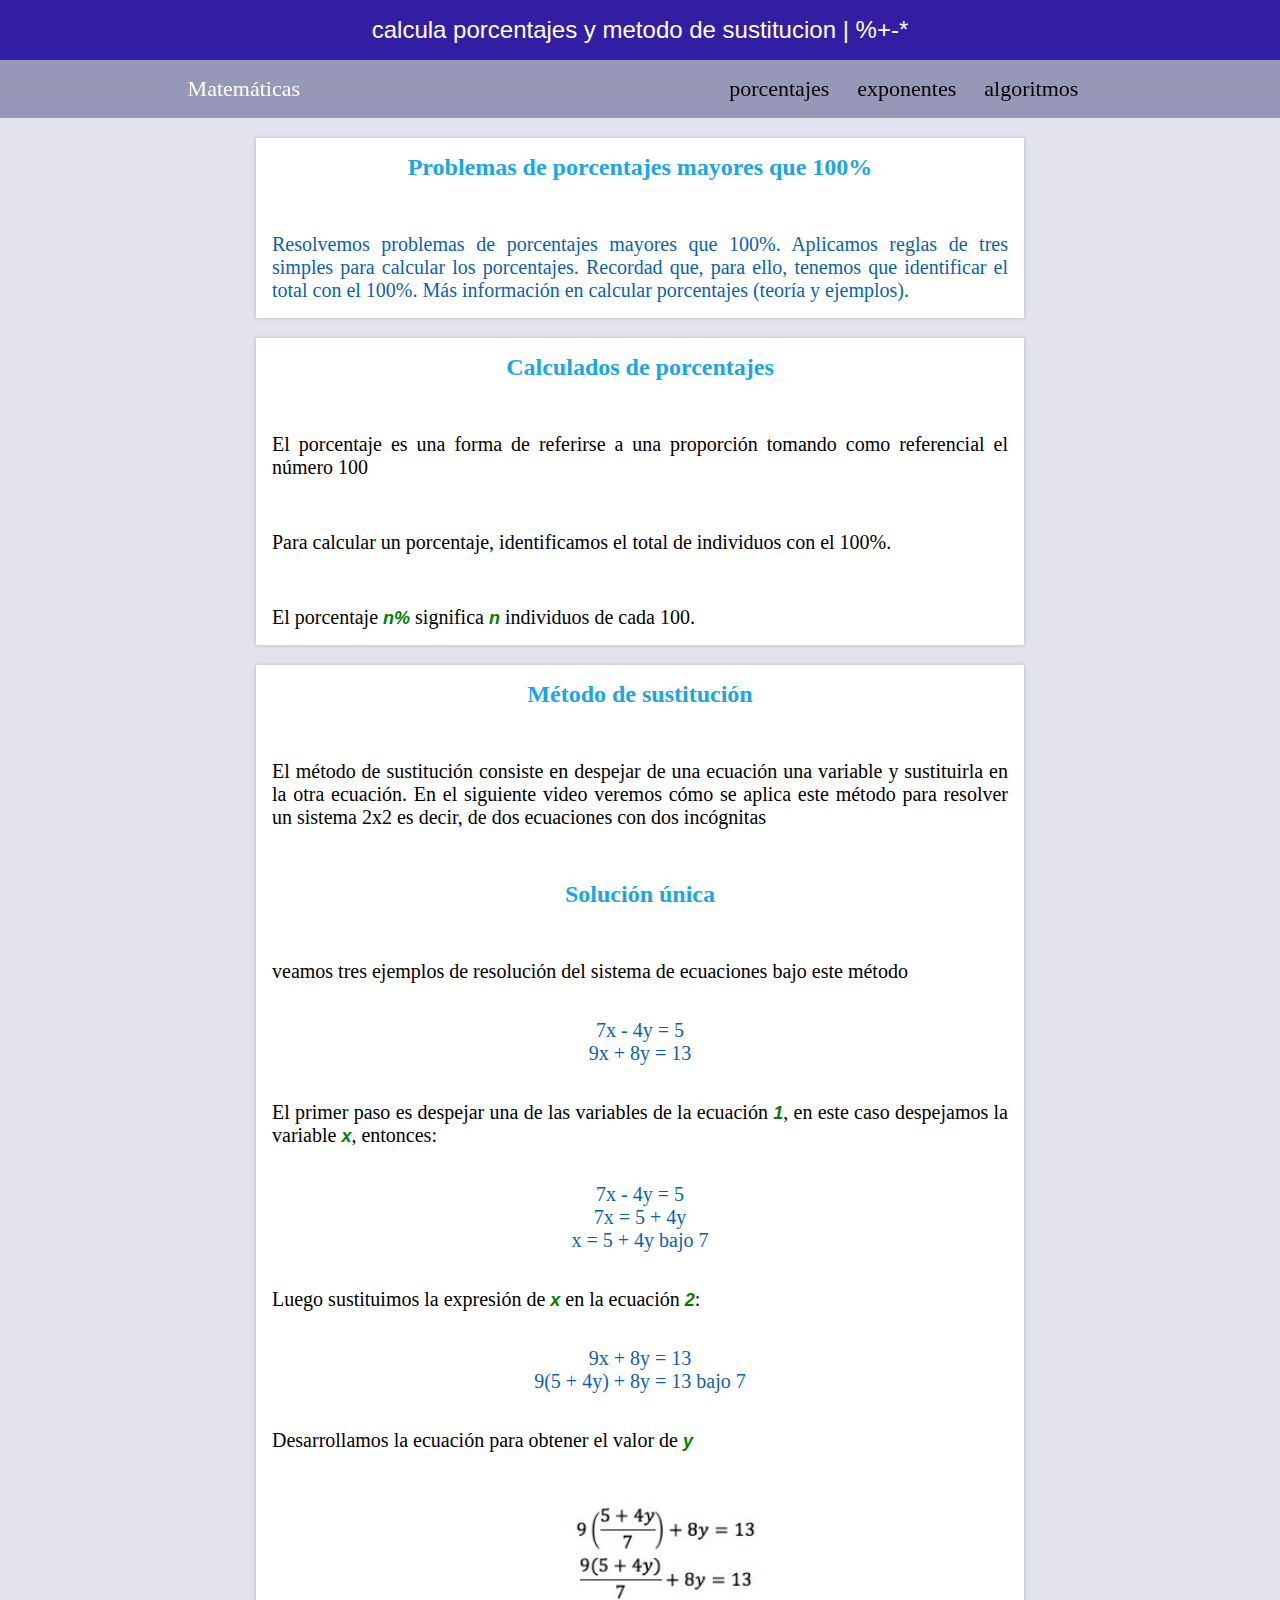
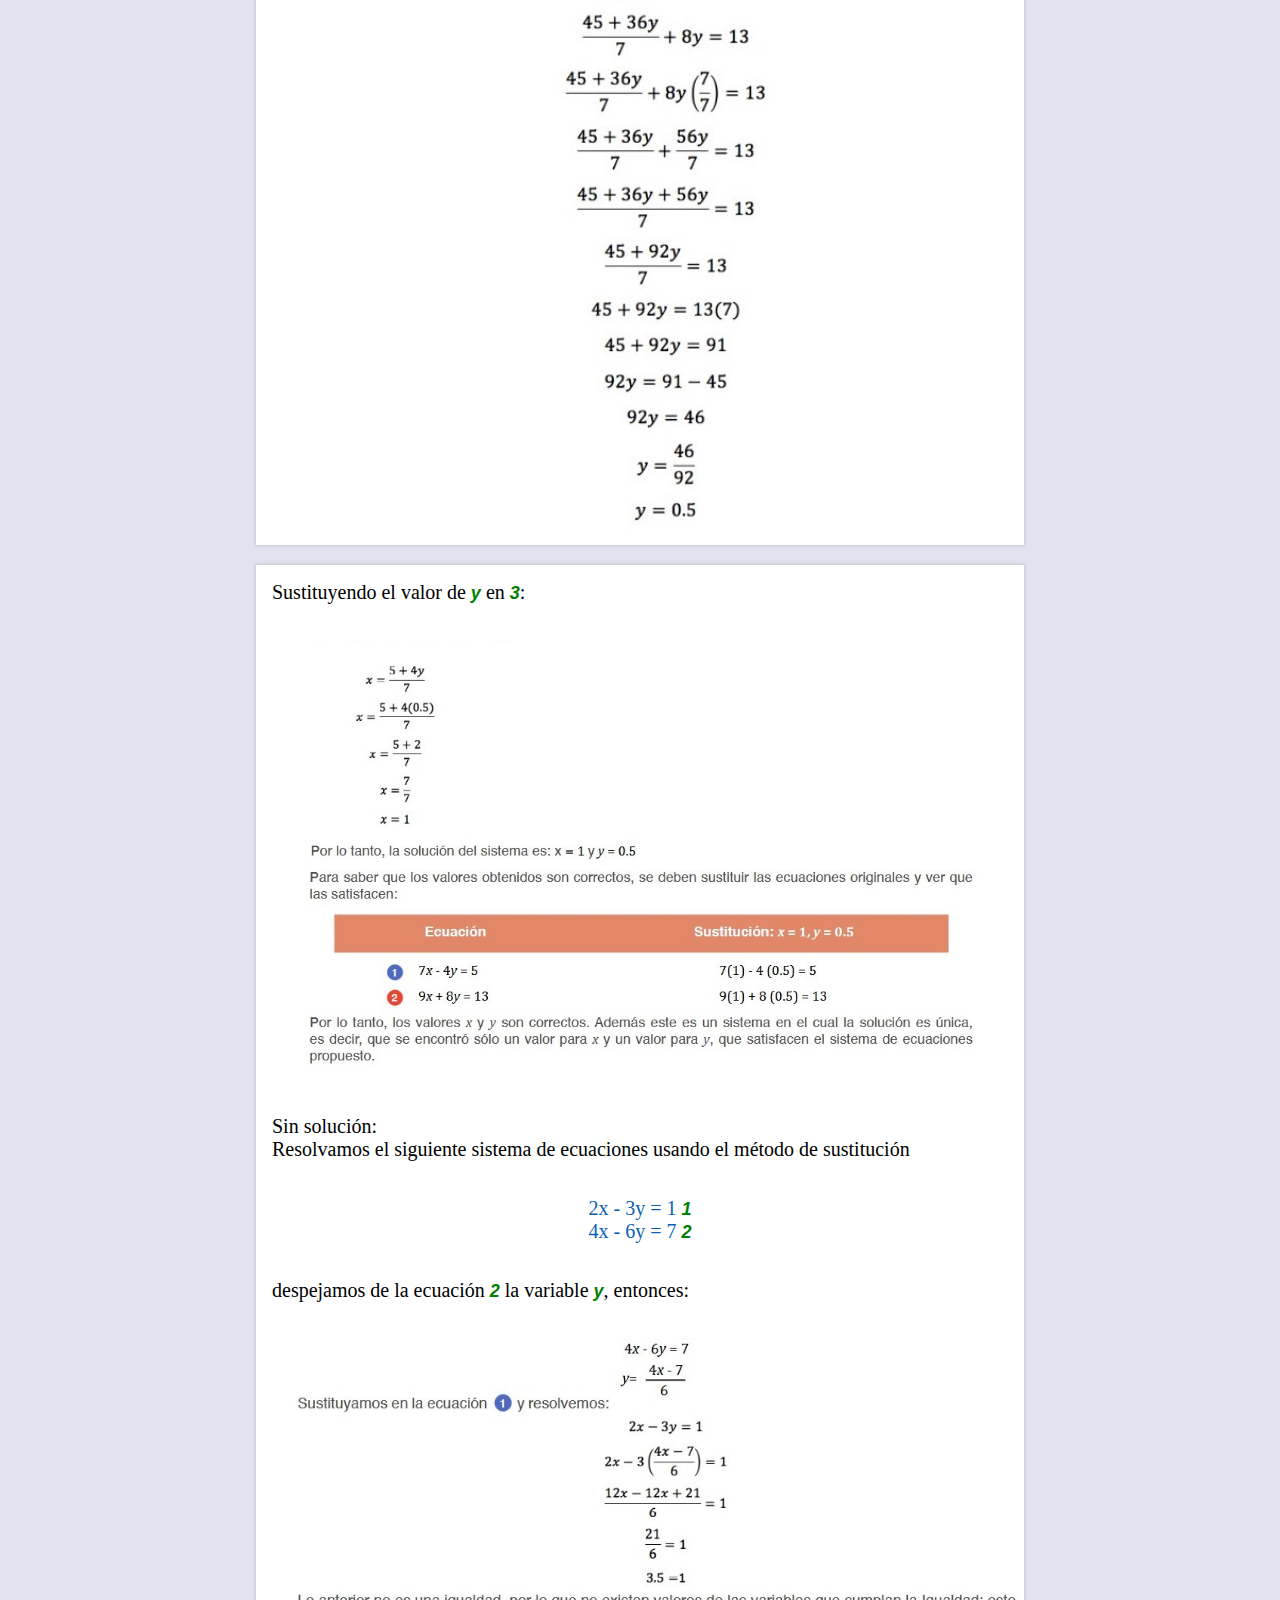
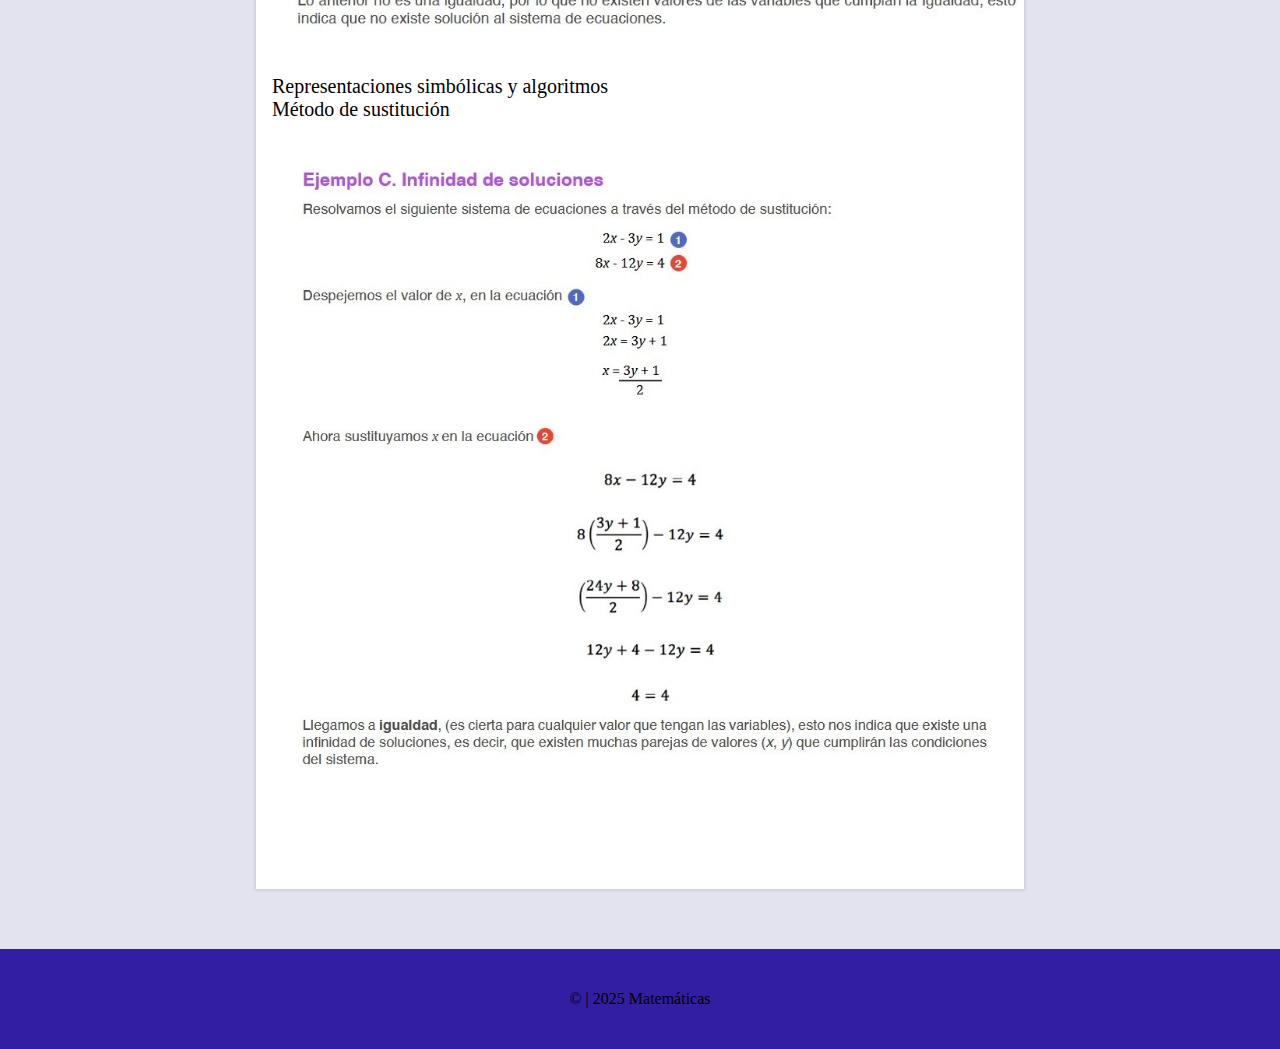
==== index.html @ d13265e9 "fix-3" ====
<!DOCTYPE html>
<html lang="en">
<head>
    <meta charset="UTF-8">
    <meta name="viewport" content="width=device-width, initial-scale=1.0">
    <link rel="stylesheet" href="style.css">
    <link rel="stylesheet" href="navbar.css">
    <link rel="stylesheet" href="footer.css">
    <link rel="stylesheet" href="media.css">
    <title>%+-* | metodo de sustitucion</title>
    <script async src="https://pagead2.googlesyndication.com/pagead/js/adsbygoogle.js?client=ca-pub-4007547067098323"
    crossorigin="anonymous"></script>
</head>
<body>
    <div class="logo">calcula porcentajes y metodo de sustitucion | %+-*</div>
    <div class="navbar">
        <div class="logos">Matemáticas</div>
        <ul>
            <li><a href="/index">porcentajes</a></li>
            <li><a href="/exponentes">exponentes</a></li>
            <li><a href="/algoritmos" class="algo">algoritmos</a></li>
        </ul>
    </div>
    <div class="introFormatico">
        <h2>Problemas de porcentajes mayores que 100%</h2>
        <p>Resolvemos problemas de porcentajes mayores que 100%. Aplicamos reglas de tres simples para calcular los porcentajes. Recordad que, para ello, tenemos que identificar el total con el 100%. Más información en calcular porcentajes (teoría y ejemplos).</p>
    </div>
    <div class="introFormatico">
        <h2>Calculados de porcentajes</h2>
        <p class="negro">El porcentaje es una forma de referirse a una proporción tomando como referencial el número 100</p>
        <p class="negro">Para calcular un porcentaje, identificamos el total de individuos con el 100%.</p>
        <p class="negro">El porcentaje <em>n%</em> significa <em>n</em> individuos de cada 100.</p>
    </div>
    <div class="introFormatico">
        <h2>Método de sustitución</h2>
        <p class="negro">El método de sustitución consiste en despejar de una ecuación una variable y sustituirla en la otra ecuación.
            En el siguiente video veremos cómo se aplica este método para resolver un sistema 2x2 es decir, de dos
            ecuaciones con dos incógnitas</p>
        <h2>Solución única</h2> 
        <p class="negro"> veamos tres ejemplos de resolución del sistema de ecuaciones bajo este método</p> 
        <div class="solucion">
            7x - 4y = 5 <br>
            9x + 8y = 13
        </div>  
        <p class="negro">El primer paso es despejar una de las variables de 
            la ecuación <em>1</em>, en este caso despejamos la variable <em>x</em>, entonces:
        </p>
        <div class="solucion">
            7x - 4y = 5 <br>
            7x = 5 + 4y  <br>
            x = 5 + 4y bajo 7
            
        </div>
        <p class="negro">Luego sustituimos la expresión de <em>x</em>
        en la ecuación <em>2</em>:</p>
        <div class="solucion">
            9x + 8y = 13 <br>
            9(5 + 4y) + 8y = 13 bajo 7
        </div>
        <p class="negro">Desarrollamos la ecuación para obtener el valor de <em>y</em></p>
        <div class="solucion">
            <img src="img/mate1.jpg" alt="">
        </div>
    </div>
    <div class="introFormatico">
        <p class="negro">Sustituyendo el valor de <em>y</em> en <em>3</em>:</p>
        <div class="solucion">
            <img src="img/mate2.jpg" alt="">
        </div>
        <p class="negro">Sin solución:<br> Resolvamos el siguiente sistema
        de ecuaciones usando el método de sustitución</p>
         <div class="solucion">
            2x - 3y = 1 <em>1</em><br>
            4x - 6y = 7 <em>2</em>
         </div>
         <p class="negro">despejamos de la ecuación <em>2</em> la variable <em>y</em>, entonces:</p>
         <div class="solucion">
            <img src="img/mate3.jpg" alt="">
         </div>
       <p class="negro">Representaciones simbólicas y algoritmos <br>
    Método de sustitución</p>  
    <div class="solucion">
        <img src="img/mate5.jpg" alt="">
    </div>
    </div>
    <footer>
        <div id="fecha">© | 2025 Matemáticas</div>
    </footer>
    <script src="app.js"></script>
</body>
</html>
---- style.css ----
body{
padding: 0;
margin: 0;
background-color: rgba(227,227,240,1.00);
}
.logo{
background-color: rgb(50, 30, 163);
text-align: center;
color: #fff;
padding: 16px 16px;
font-family: Verdana, Geneva, Tahoma, sans-serif;
font-size: 24px;
}
.introFormatico{
margin-top:20px;    
margin-left: auto;
margin-right: auto;    
background-color:#fff;
width: 60%;
 
text-align: center;
box-shadow: 0px 0px 3px 1px rgba(114, 144, 144, 0.3);
}
.tomate{
color: tomato;
}
.introFormatico h2{
padding: 16px 16px;
color:#1aa6e7; 
}
.introFormatico p{
color: #0b5fb3;
text-align: justify;
padding: 16px 16px;
font-size: 20px;
}
.introFormatico .negro{
color: #000;
display: block;
font-size: 20px;
 
}

em{
color: green;
font-family: Verdana, Geneva, Tahoma, sans-serif;
font-weight: bold;
font-size: 18px; 
}
.introFormatico .tomates{
color: tomato;
font-size: 26px;
}
.solucion{
justify-content:center;
font-size: 20px;
color: #0b5fb3;
}
img{
width:100%;
height: auto;
}
---- navbar.css ----
.navbar{
justify-content: space-around;
justify-items: center;
display: flex;
background-color: #0045;
color: #fff;
align-items: center;  
}
.navbar{
position: -webkit-sticky;
position: sticky;
top: 0;
}
.logos{
font-size: 22px;
color:#fff; 
}
ul li{
float: inline-start;
list-style: none;
}
ul li a{
font-size: 22px;
padding: 14px 14px;
list-style: none;
text-decoration: none;
color: #000;
}
ul li a:hover{
color: #fff ;
background-color: #333;
}
---- footer.css ----
footer{
width: 100%;
height: 100px;
background-color: rgb(50, 30, 163);
margin-top: 60px;
}
footer{
justify-content: center;
text-align: center;
align-items: center;
display: flex;
 
}
---- media.css ----
@media (min-width:300px) and (max-width:776px){
    .introFormatico{
    width:90%;
    }
    .logos{
    display: none;
    }
    
}
@media (min-width:300px) and (max-width:460px){
    .algo{
        display:none;
        }
    .navbar{
    background-color: rgba(49, 29, 155, 1.00);
    }    
}
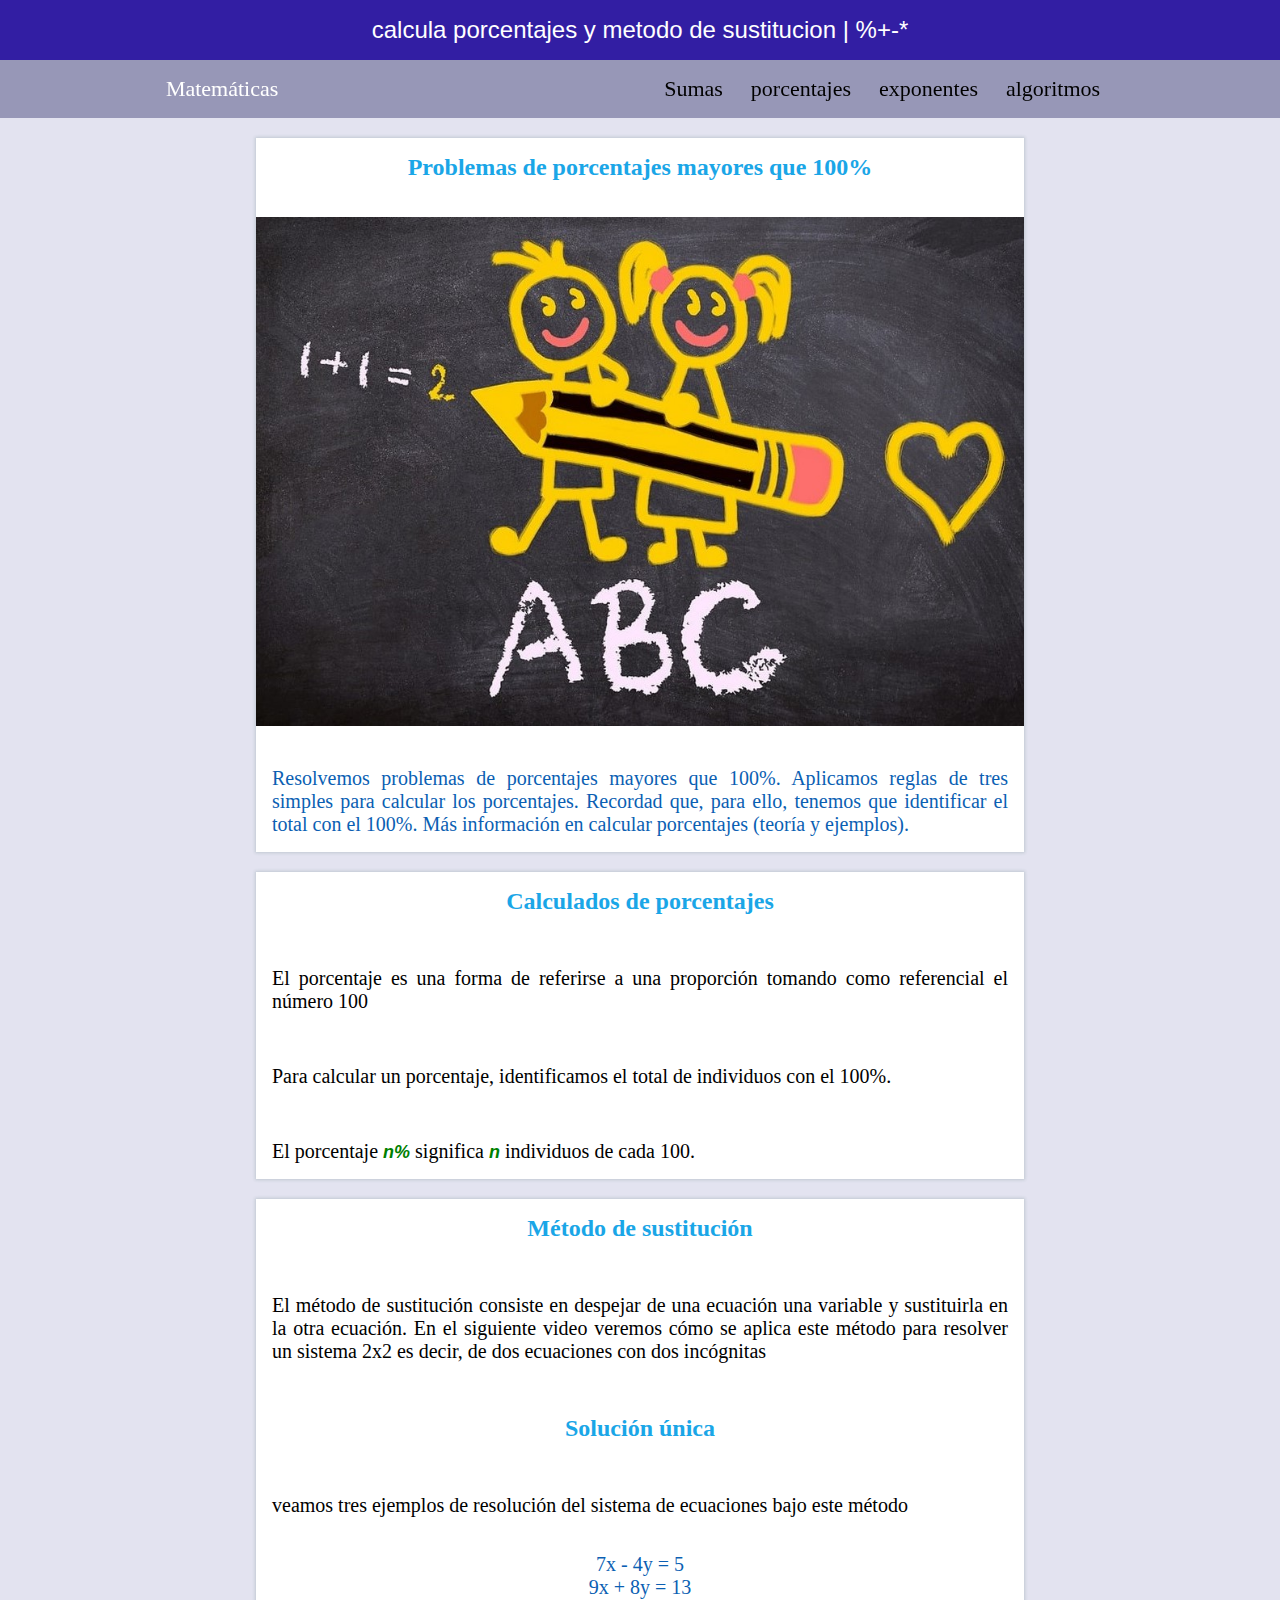
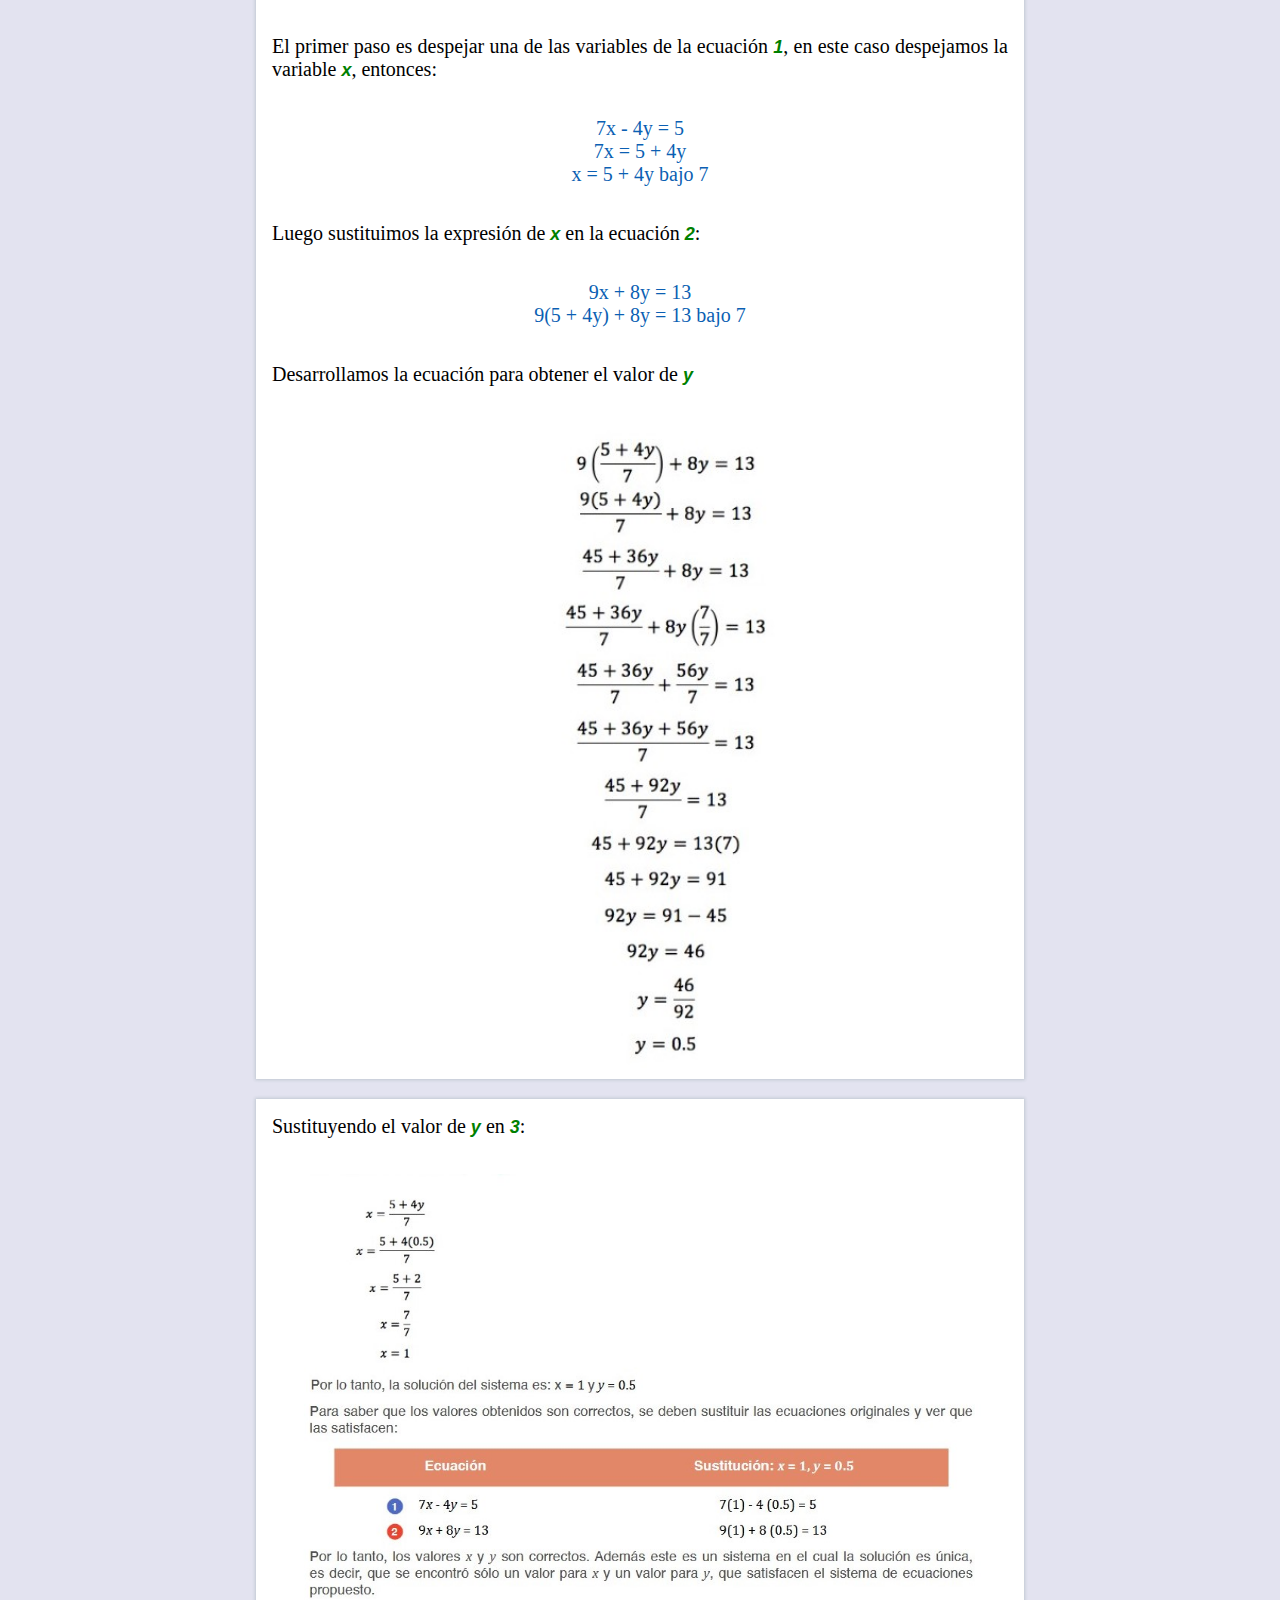
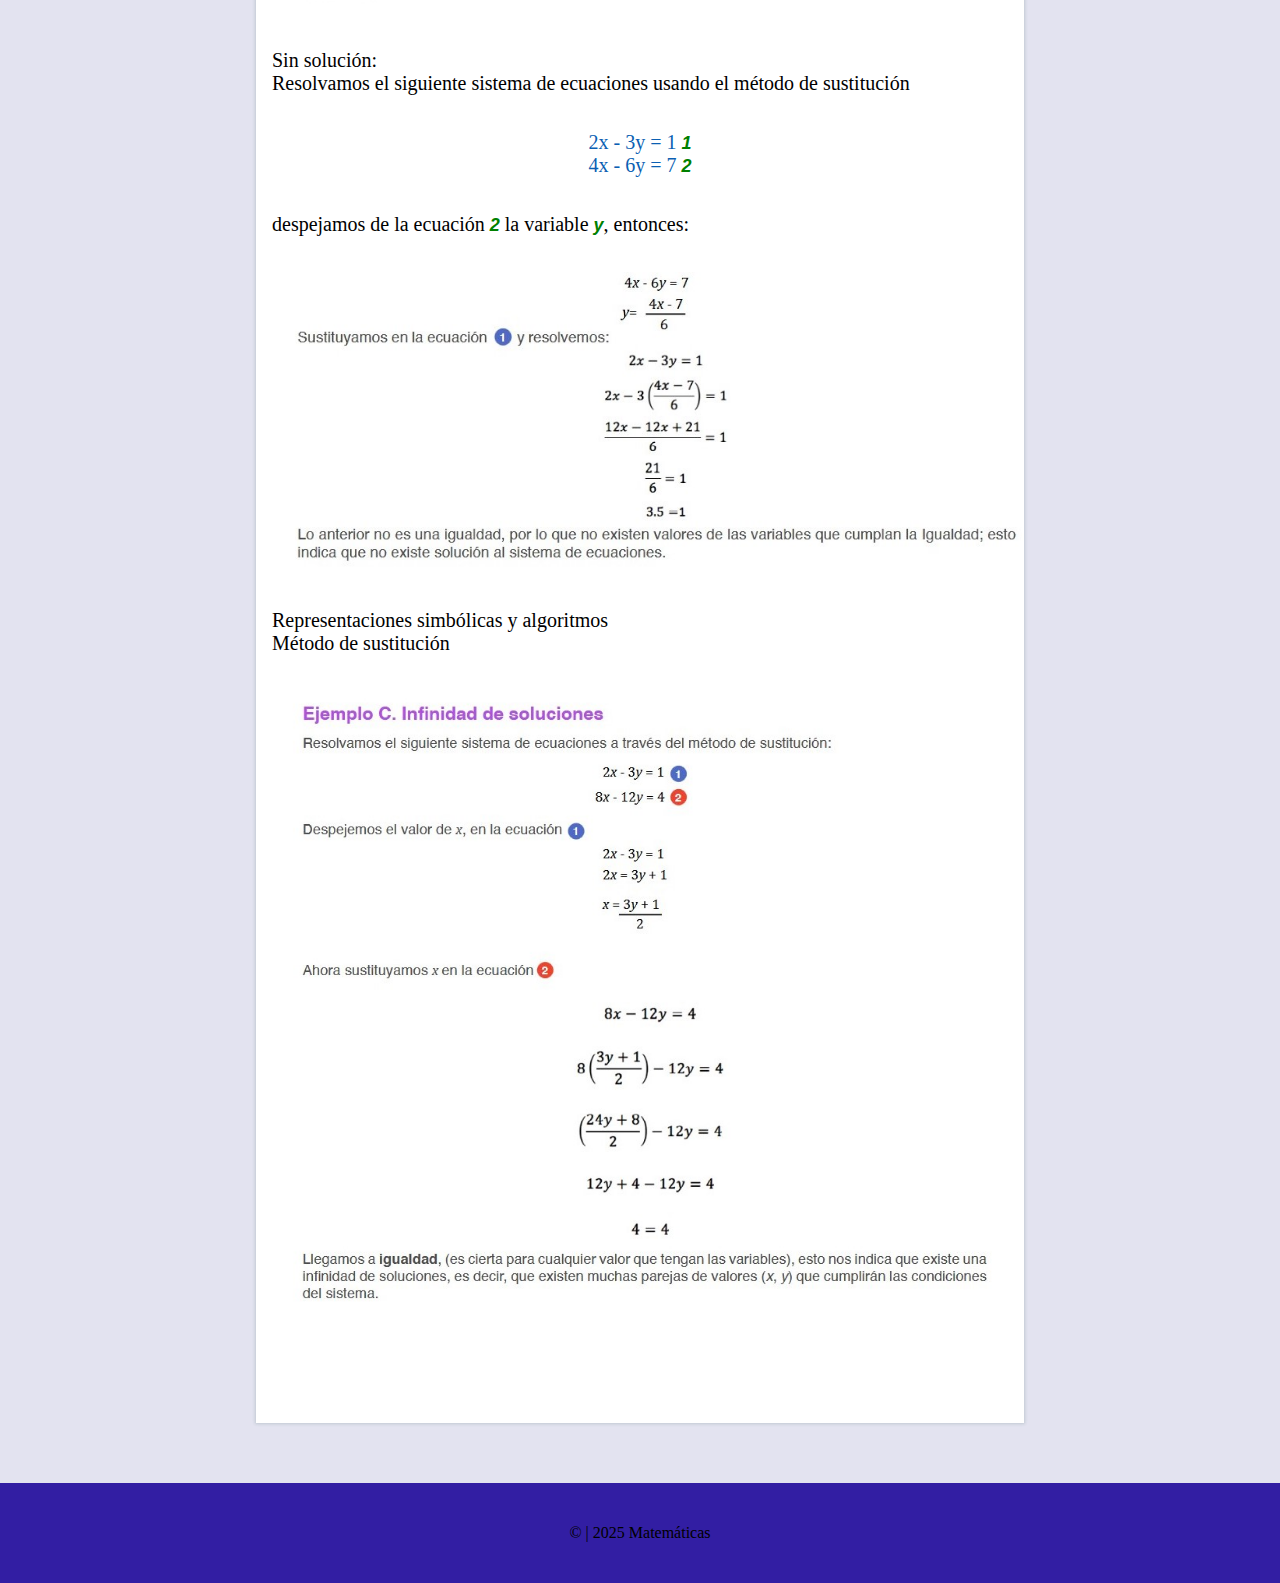
==== commit 88feb7ca: "fix" ====
--- a/index.html
+++ b/index.html
@@ -15,7 +15,7 @@
     <div class="logo">calcula porcentajes y metodo de sustitucion | %+-*</div>
     <div class="navbar">
         <div class="logos">Matemáticas</div>
-        <ul>
+        <ul><li><a href="/sumas">Sumas</a></li>
             <li><a href="/index">porcentajes</a></li>
             <li><a href="/exponentes">exponentes</a></li>
             <li><a href="/algoritmos" class="algo">algoritmos</a></li>
@@ -23,6 +23,9 @@
     </div>
     <div class="introFormatico">
         <h2>Problemas de porcentajes mayores que 100%</h2>
+        <div class="solucion">
+            <img src="/img/suma4.jpg" alt="">
+        </div>
         <p>Resolvemos problemas de porcentajes mayores que 100%. Aplicamos reglas de tres simples para calcular los porcentajes. Recordad que, para ello, tenemos que identificar el total con el 100%. Más información en calcular porcentajes (teoría y ejemplos).</p>
     </div>
     <div class="introFormatico">
--- a/media.css
+++ b/media.css
@@ -12,6 +12,7 @@
         display:none;
         }
     .navbar{
-    background-color: rgba(49, 29, 155, 1.00);
+    background-color:#fff;
+   
     }    
 }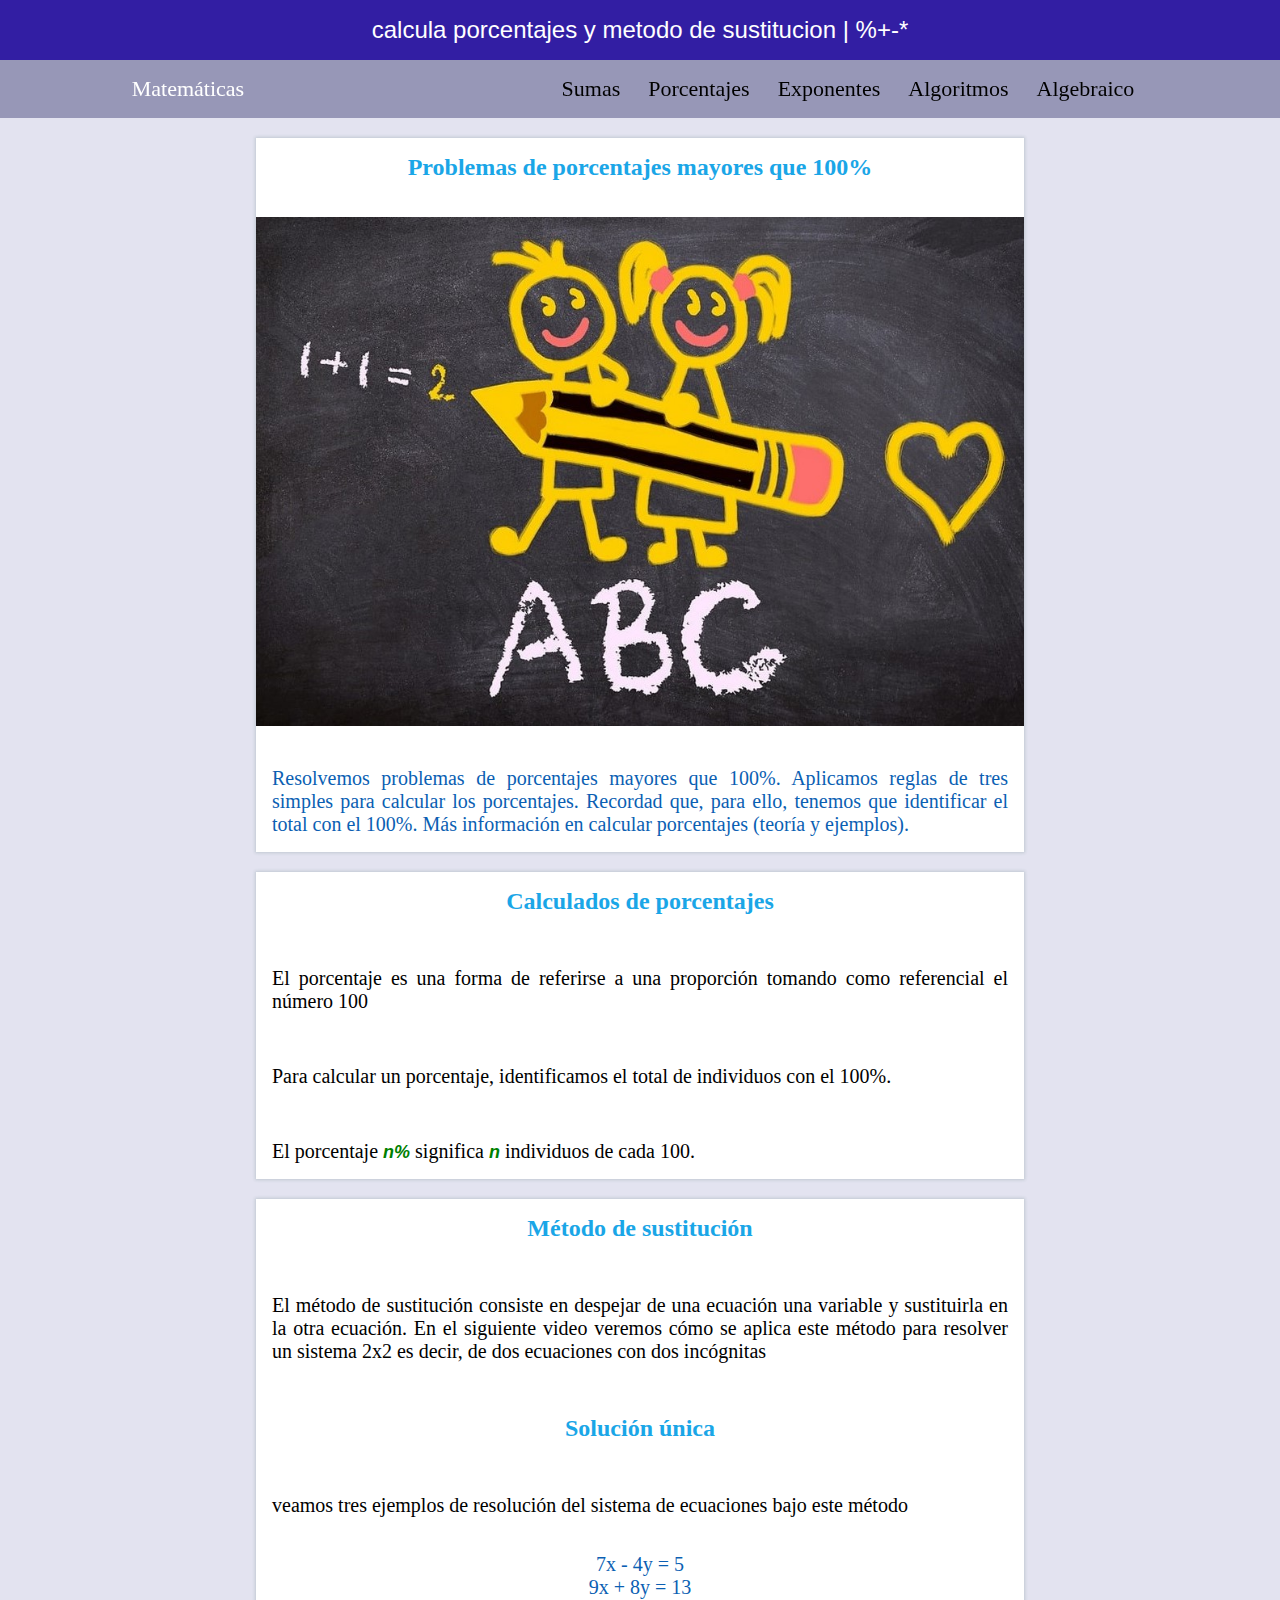
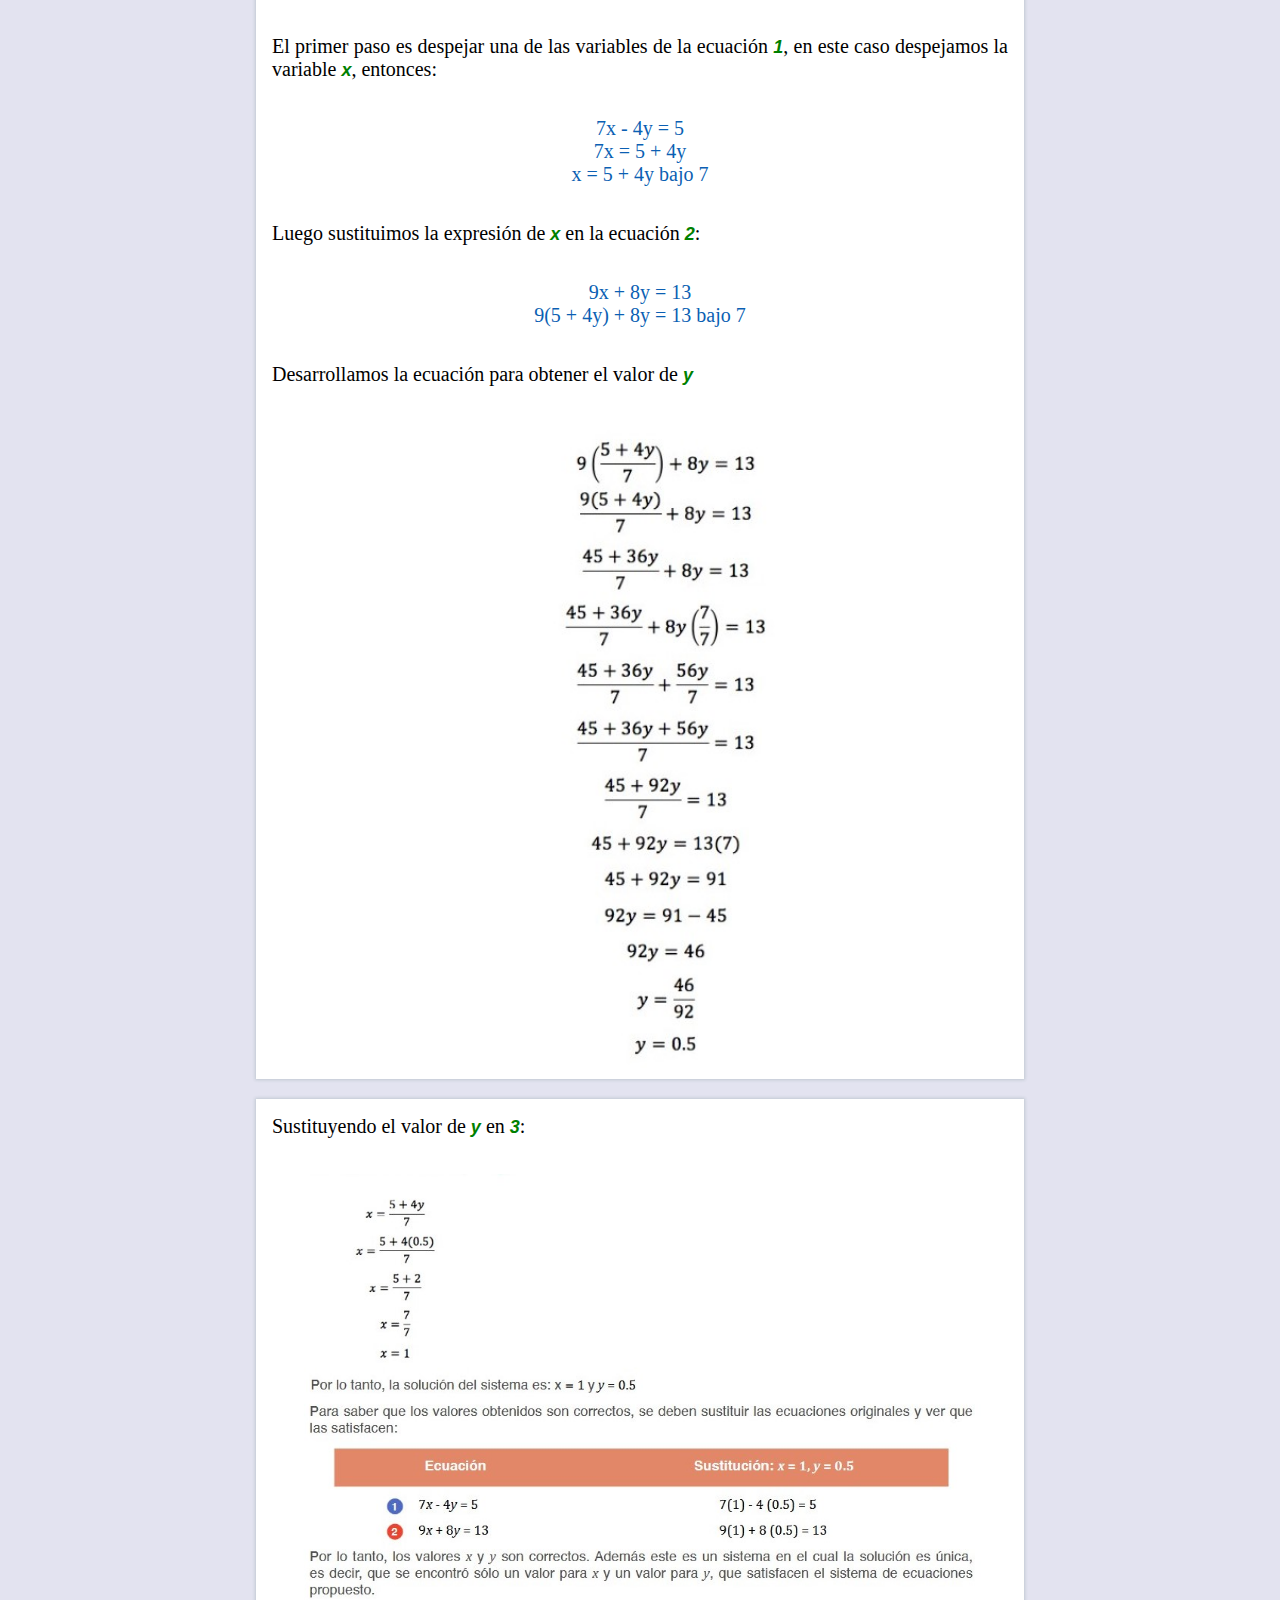
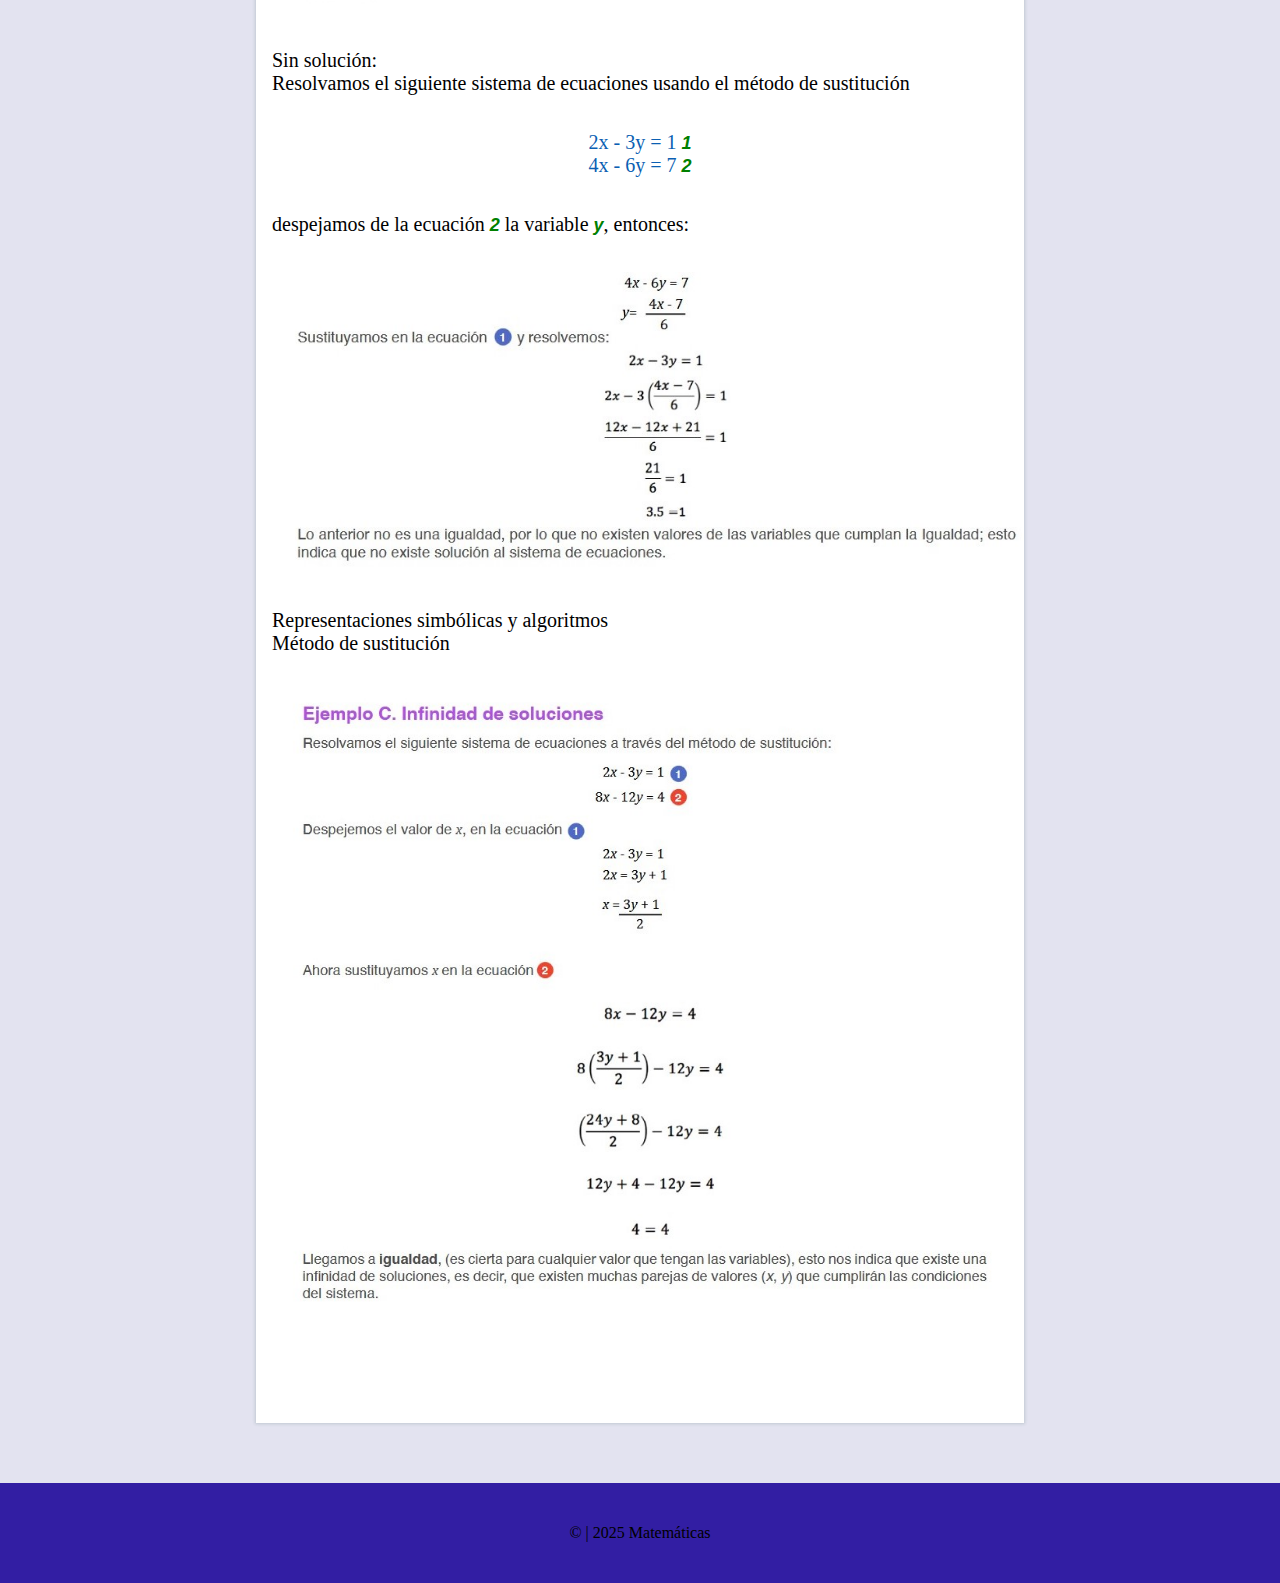
==== commit 7beb5fff: "fix-web-18/2/2025" ====
--- a/index.html
+++ b/index.html
@@ -16,9 +16,10 @@
     <div class="navbar">
         <div class="logos">Matemáticas</div>
         <ul><li><a href="/sumas">Sumas</a></li>
-            <li><a href="/index">porcentajes</a></li>
-            <li><a href="/exponentes">exponentes</a></li>
-            <li><a href="/algoritmos" class="algo">algoritmos</a></li>
+            <li><a href="/index">Porcentajes</a></li>
+            <li><a href="/exponentes">Exponentes</a></li>
+            <li><a href="/algoritmos" class="algo">Algoritmos</a></li>
+            <li><a href="/algebraico">Algebraico</a></li>
         </ul>
     </div>
     <div class="introFormatico">
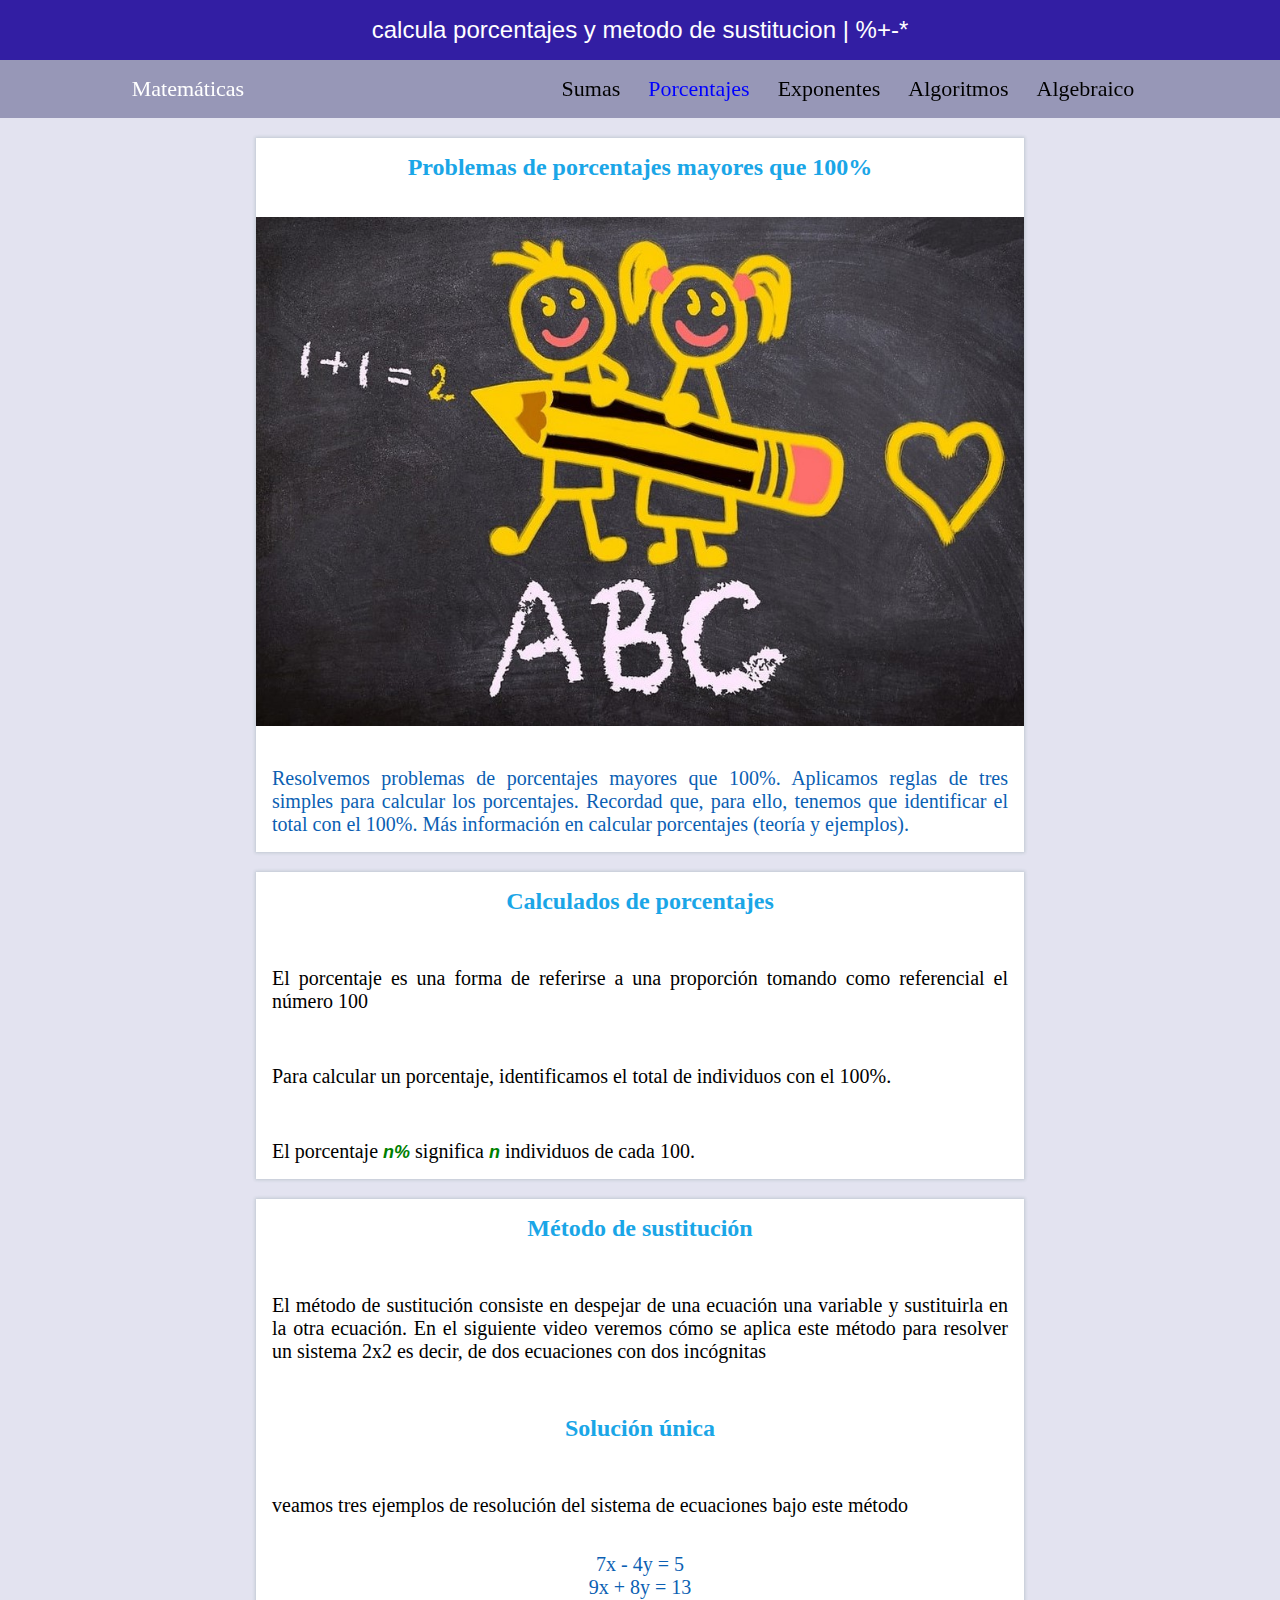
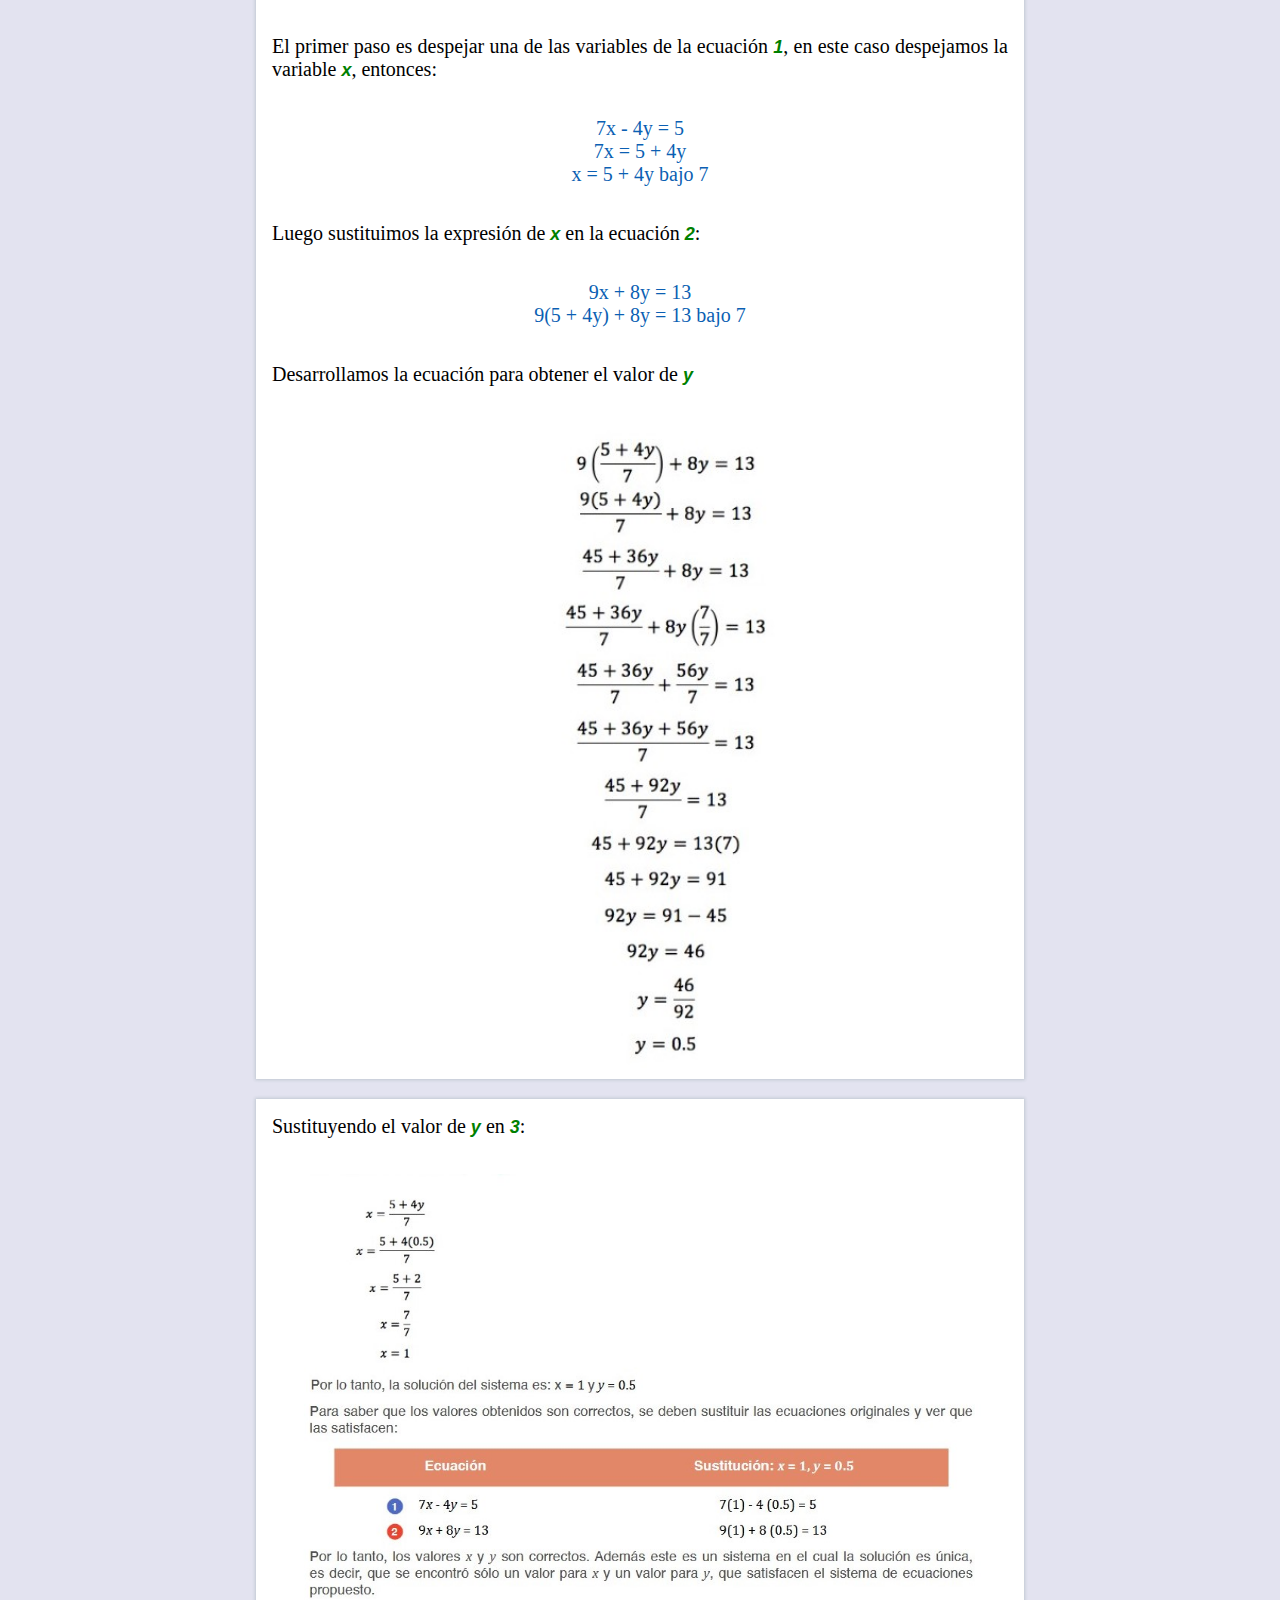
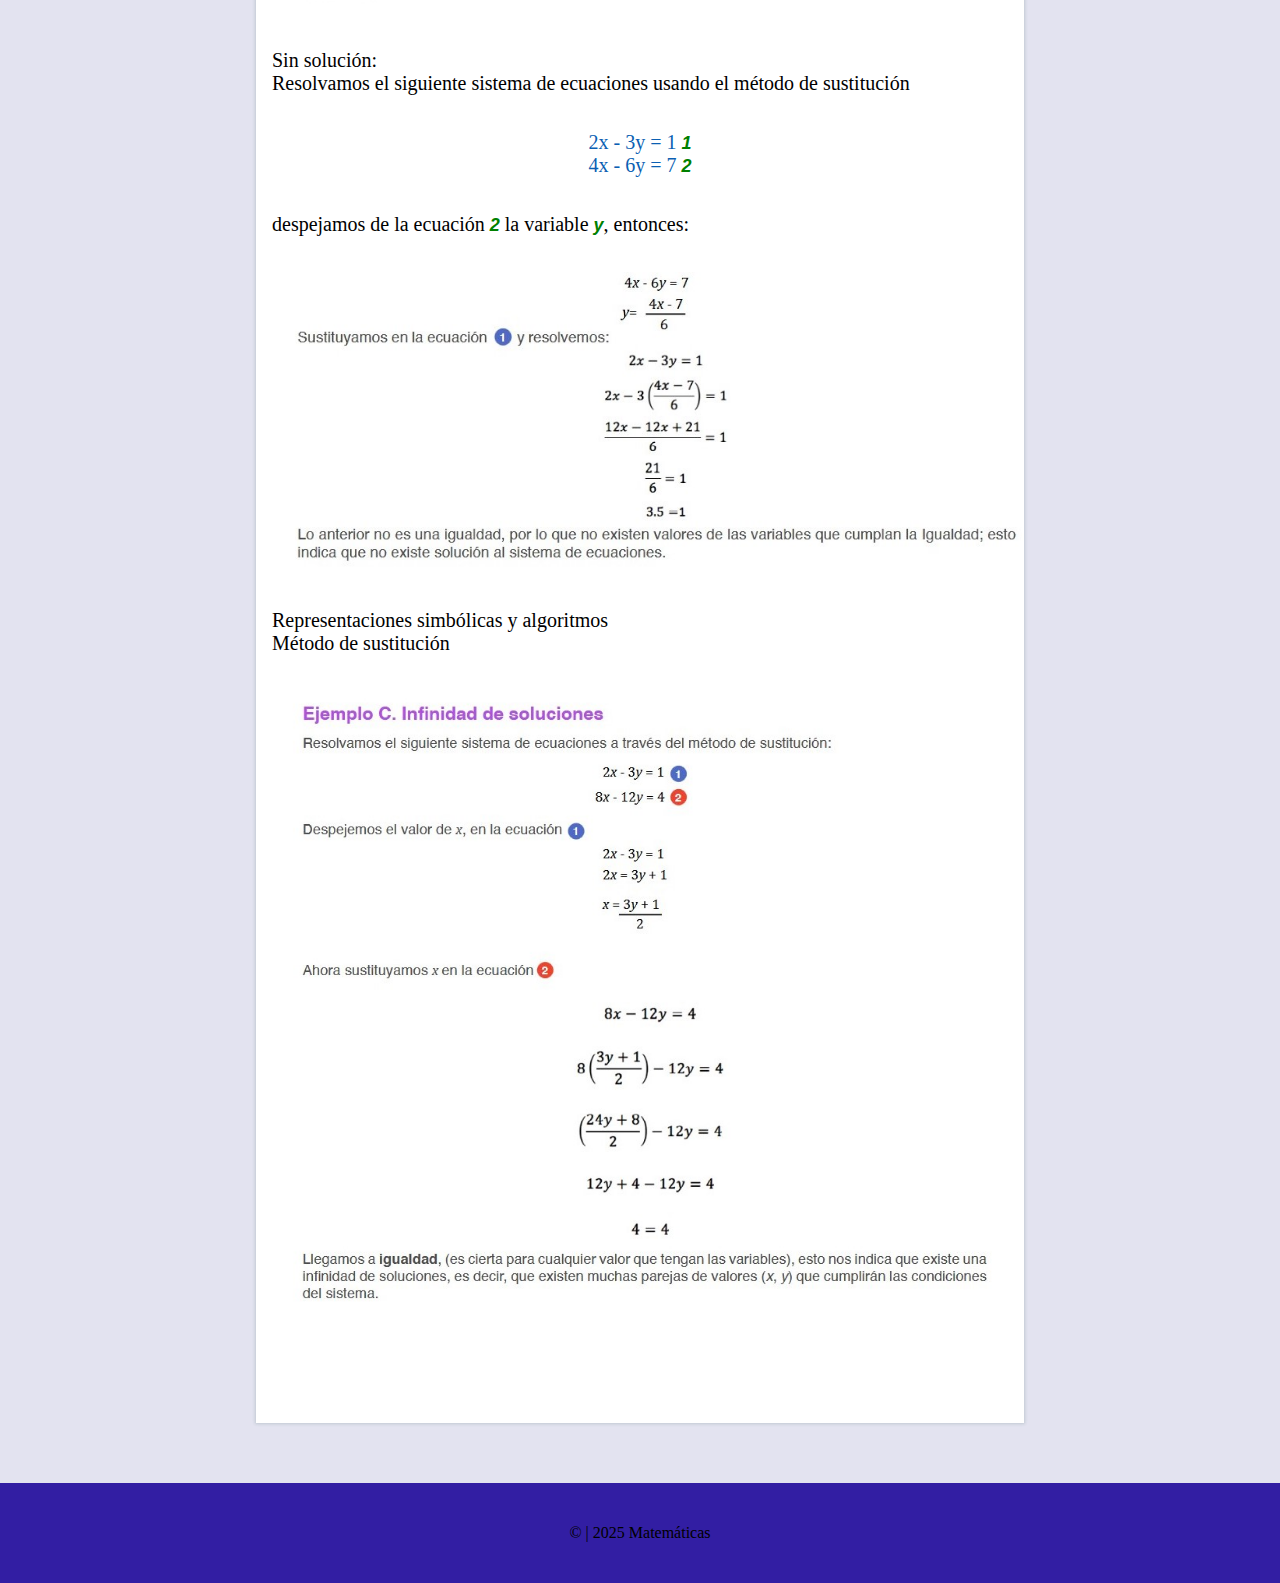
==== commit 8e1217e3: "fix-web" ====
--- a/index.html
+++ b/index.html
@@ -15,11 +15,12 @@
     <div class="logo">calcula porcentajes y metodo de sustitucion | %+-*</div>
     <div class="navbar">
         <div class="logos">Matemáticas</div>
-        <ul><li><a href="/sumas">Sumas</a></li>
-            <li><a href="/index">Porcentajes</a></li>
-            <li><a href="/exponentes">Exponentes</a></li>
-            <li><a href="/algoritmos" class="algo">Algoritmos</a></li>
-            <li><a href="/algebraico">Algebraico</a></li>
+        <ul>
+            <li><a href="/sumas.html" rel="usa" class="nav-link">Sumas</a></li>
+            <li><a href="/index.html" class="nav-link">Porcentajes</a></li>
+            <li><a href="/exponentes.html" class="nav-link">Exponentes</a></li>
+            <li><a href="/algoritmos.html" class="nav-link algo">Algoritmos</a></li>
+            <li><a href="/algebraico.html" class="nav-link">Algebraico</a></li>
         </ul>
     </div>
     <div class="introFormatico">
@@ -91,5 +92,6 @@
         <div id="fecha">© | 2025 Matemáticas</div>
     </footer>
     <script src="app.js"></script>
+    <script src="navegacion.js"></script>
 </body>
 </html>--- a/style.css
+++ b/style.css
@@ -59,4 +59,7 @@
 img{
 width:100%;
 height: auto;
+}
+.navbar ul li .nav-link.active{
+color:blue;
 }--- a/navbar.css
+++ b/navbar.css
@@ -29,4 +29,5 @@
 ul li a:hover{
 color: #fff ;
 background-color: #333;
-}+}
+ 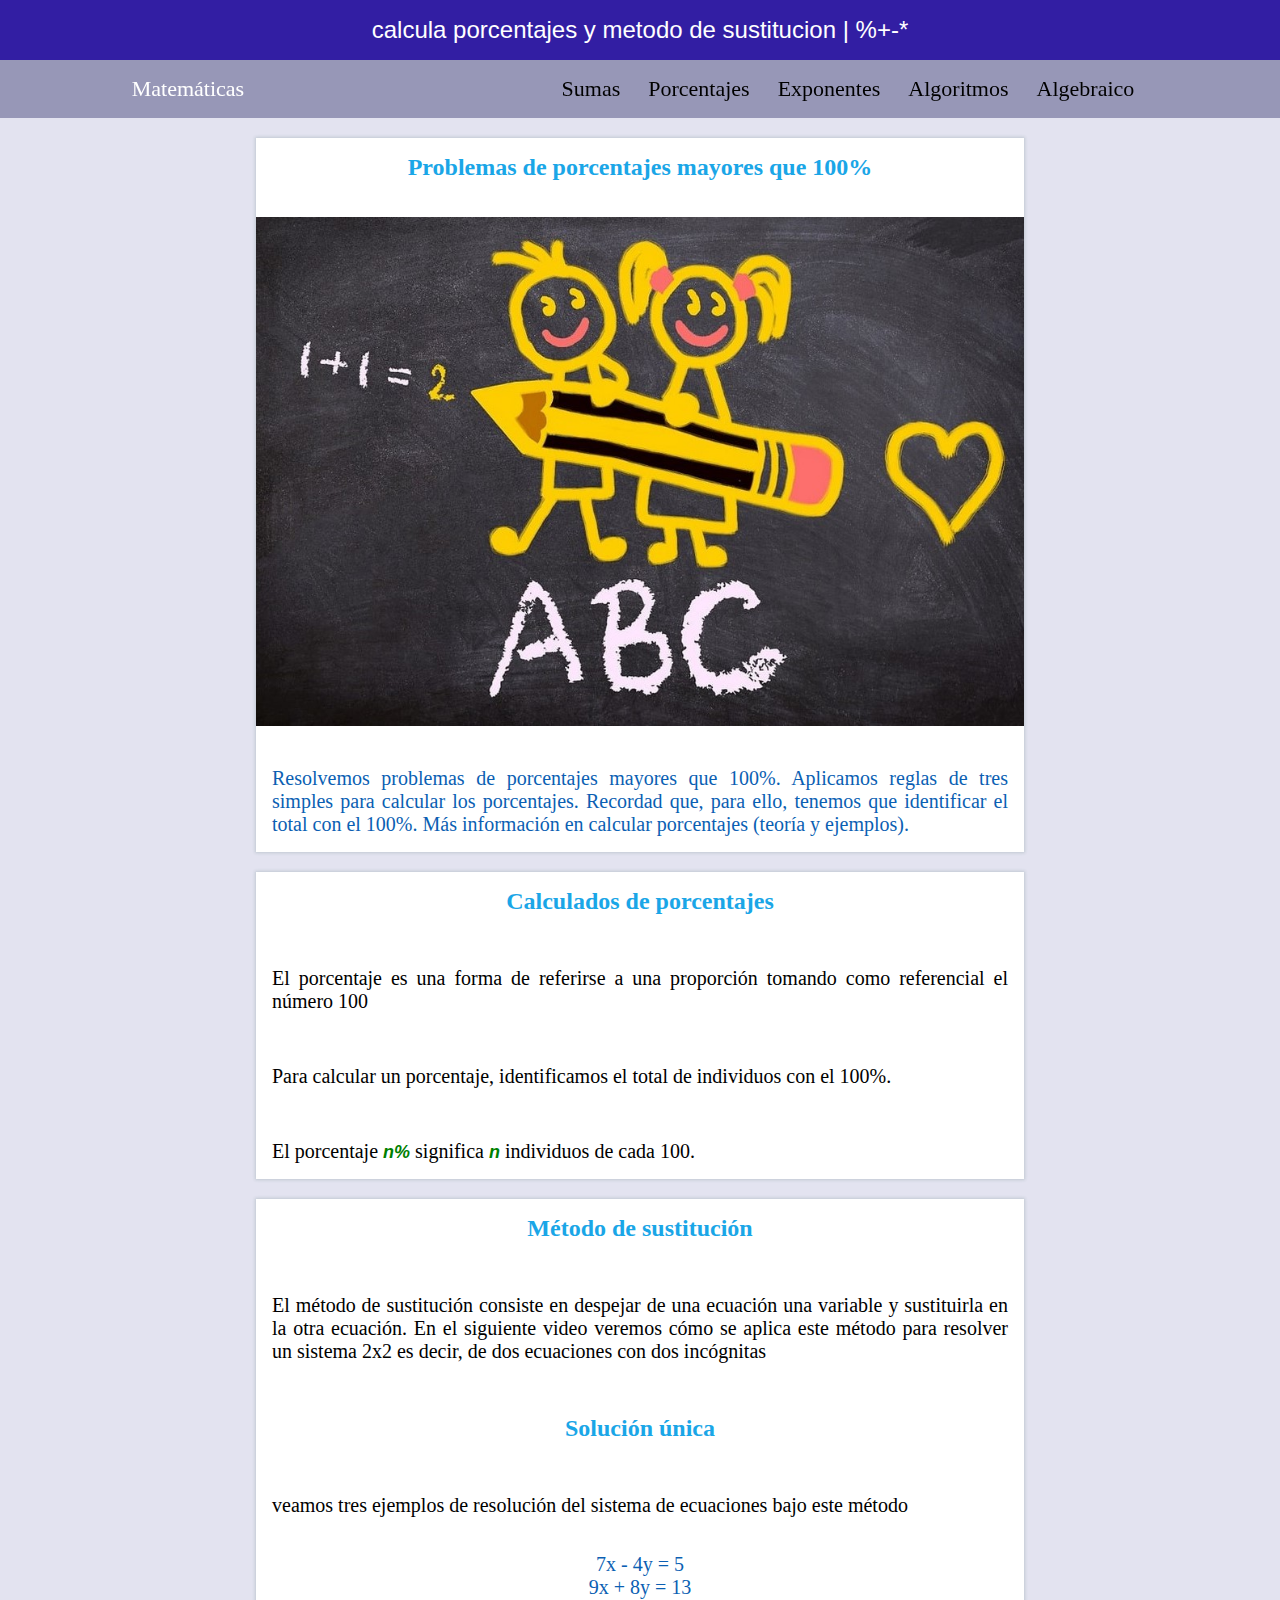
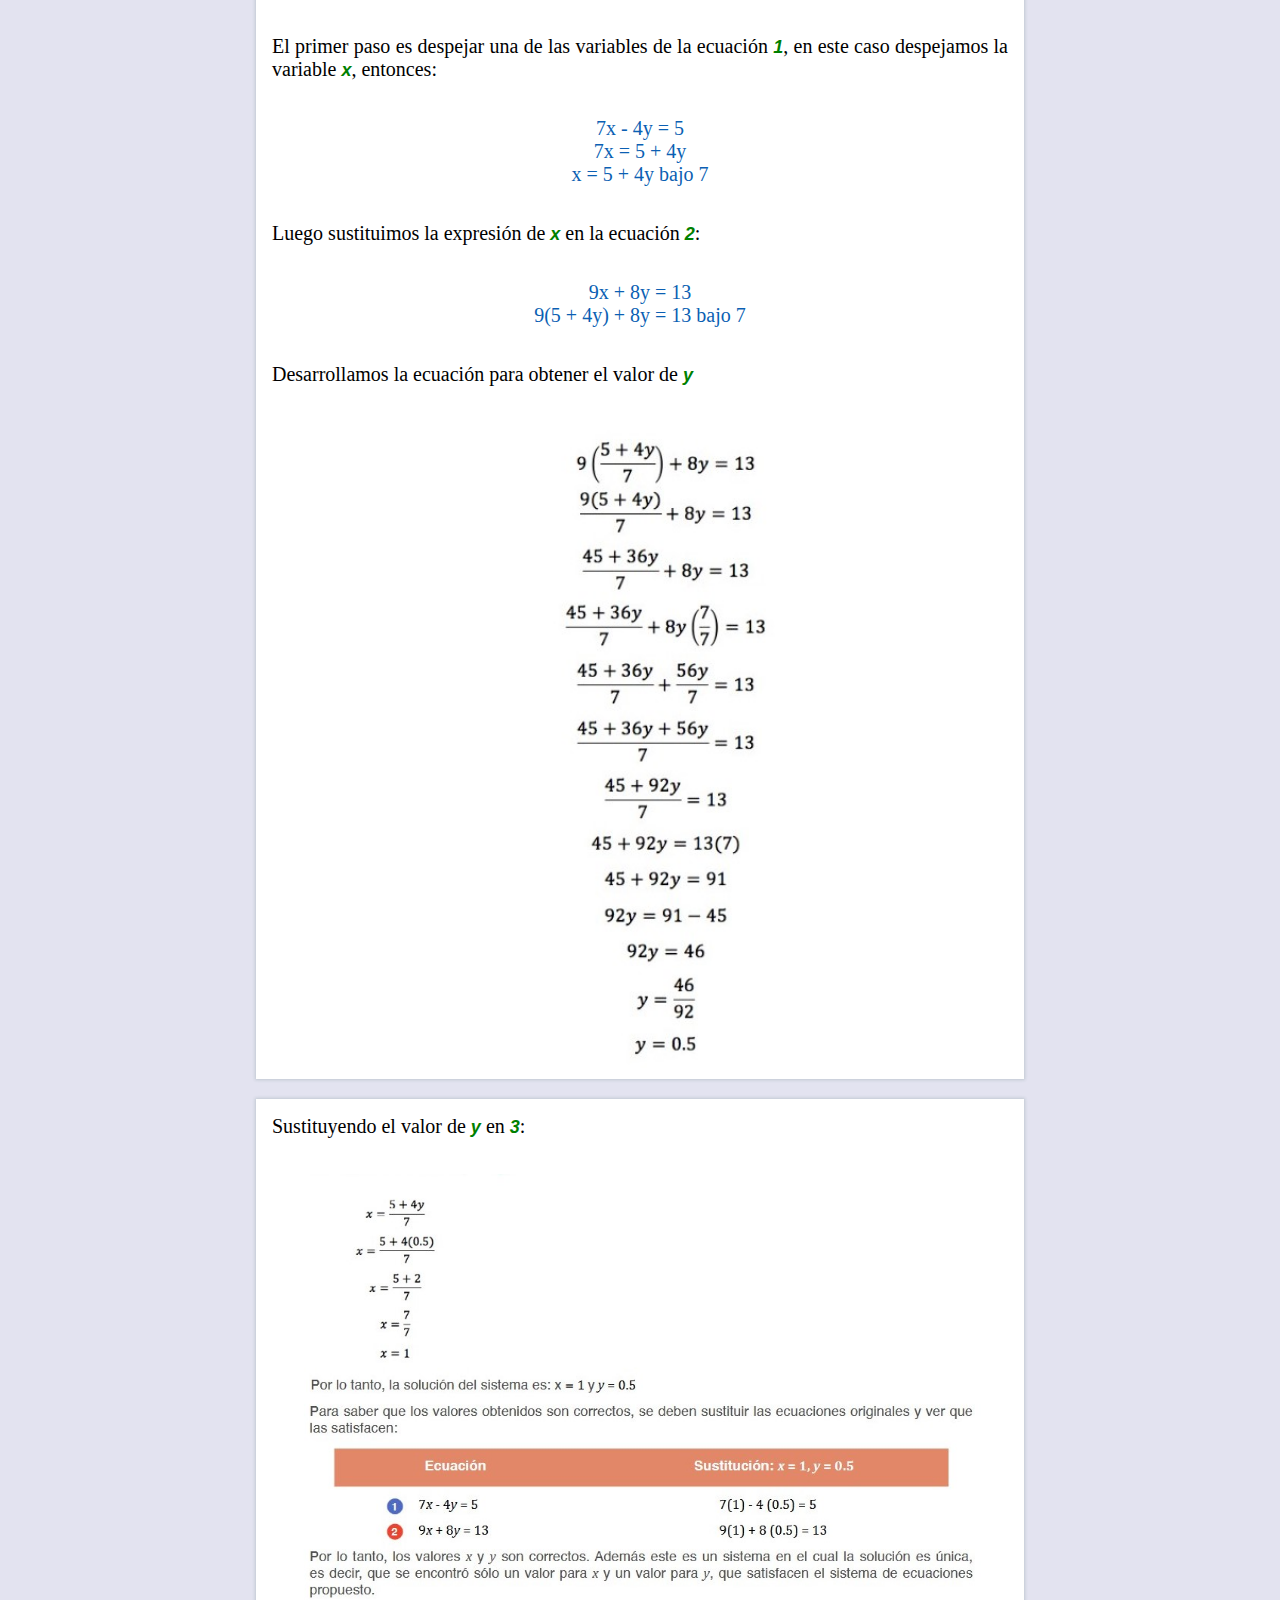
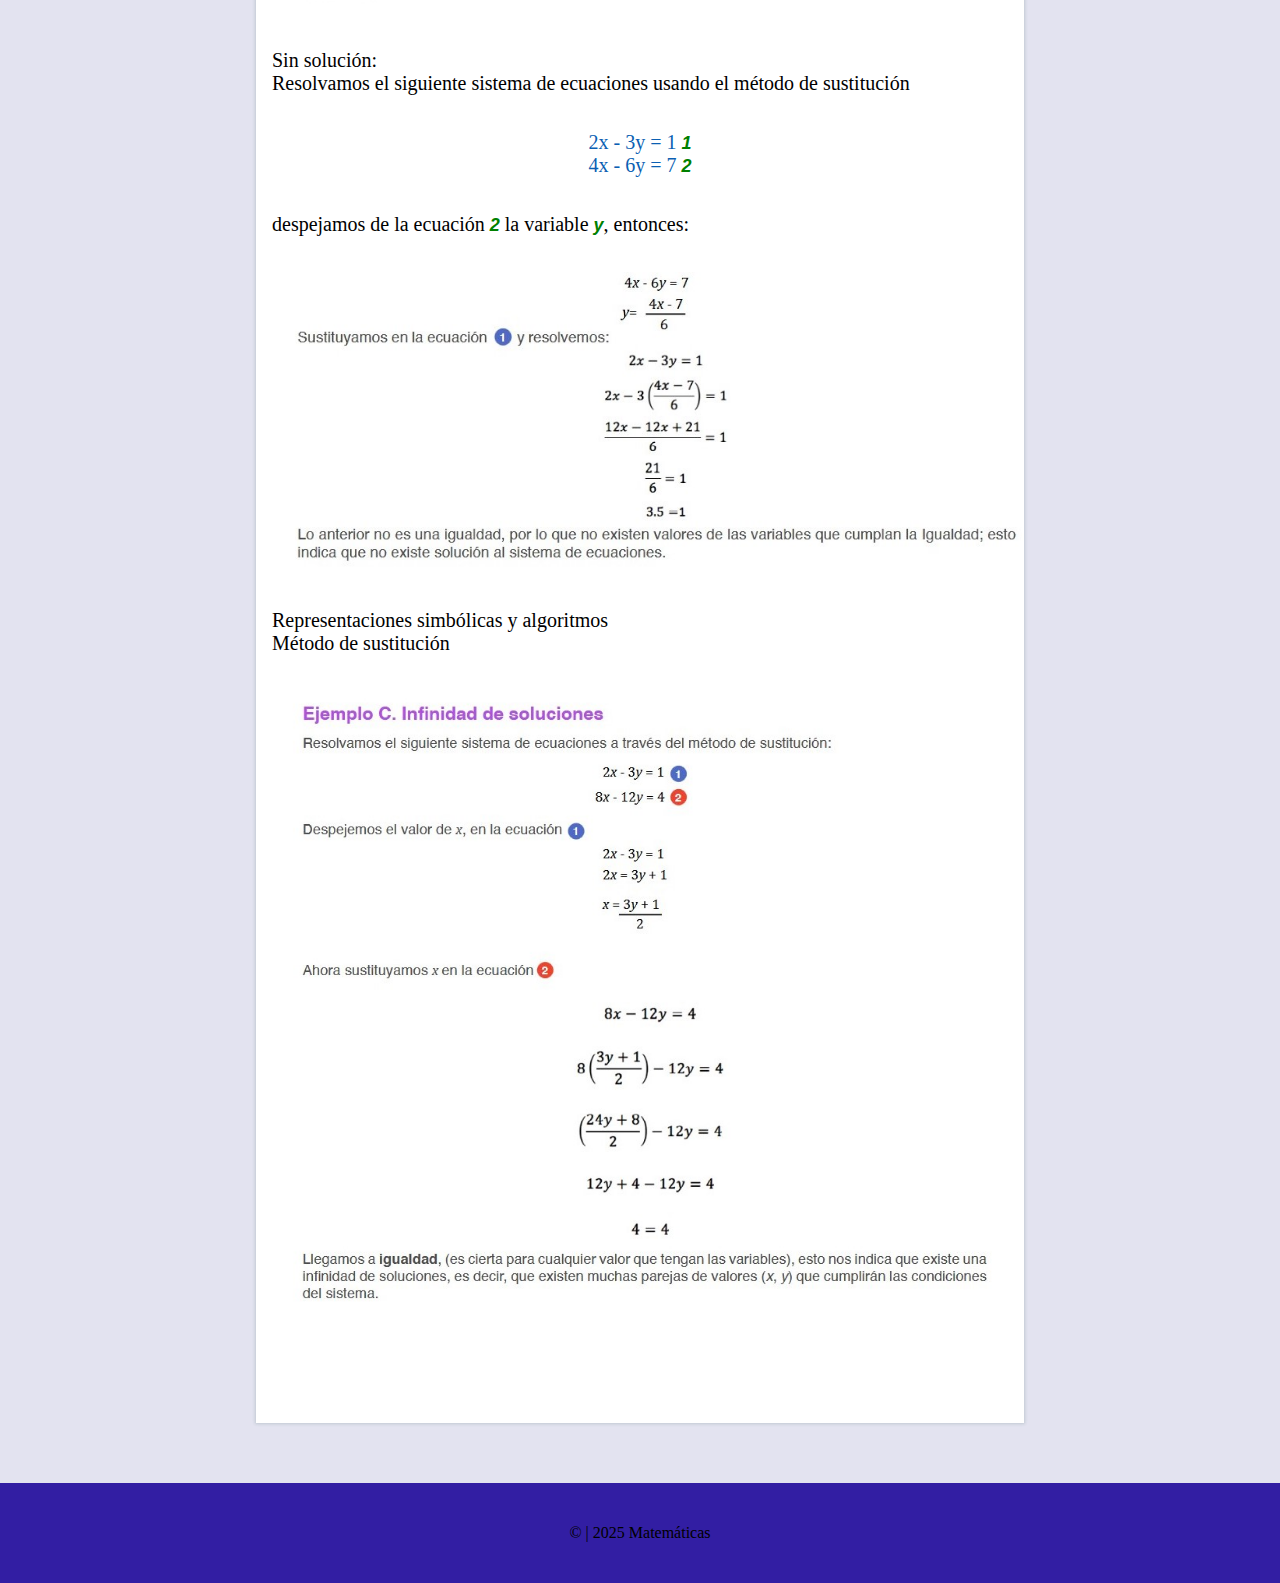
==== commit 416c06d6: "fix-web" ====
--- a/index.html
+++ b/index.html
@@ -16,11 +16,11 @@
     <div class="navbar">
         <div class="logos">Matemáticas</div>
         <ul>
-            <li><a href="/sumas.html" rel="usa" class="nav-link">Sumas</a></li>
-            <li><a href="/index.html" class="nav-link">Porcentajes</a></li>
-            <li><a href="/exponentes.html" class="nav-link">Exponentes</a></li>
-            <li><a href="/algoritmos.html" class="nav-link algo">Algoritmos</a></li>
-            <li><a href="/algebraico.html" class="nav-link">Algebraico</a></li>
+            <li><a href="/sumas" class="nav-link">Sumas</a></li>
+            <li><a href="/index" class="nav-link">Porcentajes</a></li>
+            <li><a href="/exponentes" class="nav-link">Exponentes</a></li>
+            <li><a href="/algoritmos" class="nav-link algo">Algoritmos</a></li>
+            <li><a href="/algebraico" class="nav-link">Algebraico</a></li>
         </ul>
     </div>
     <div class="introFormatico">
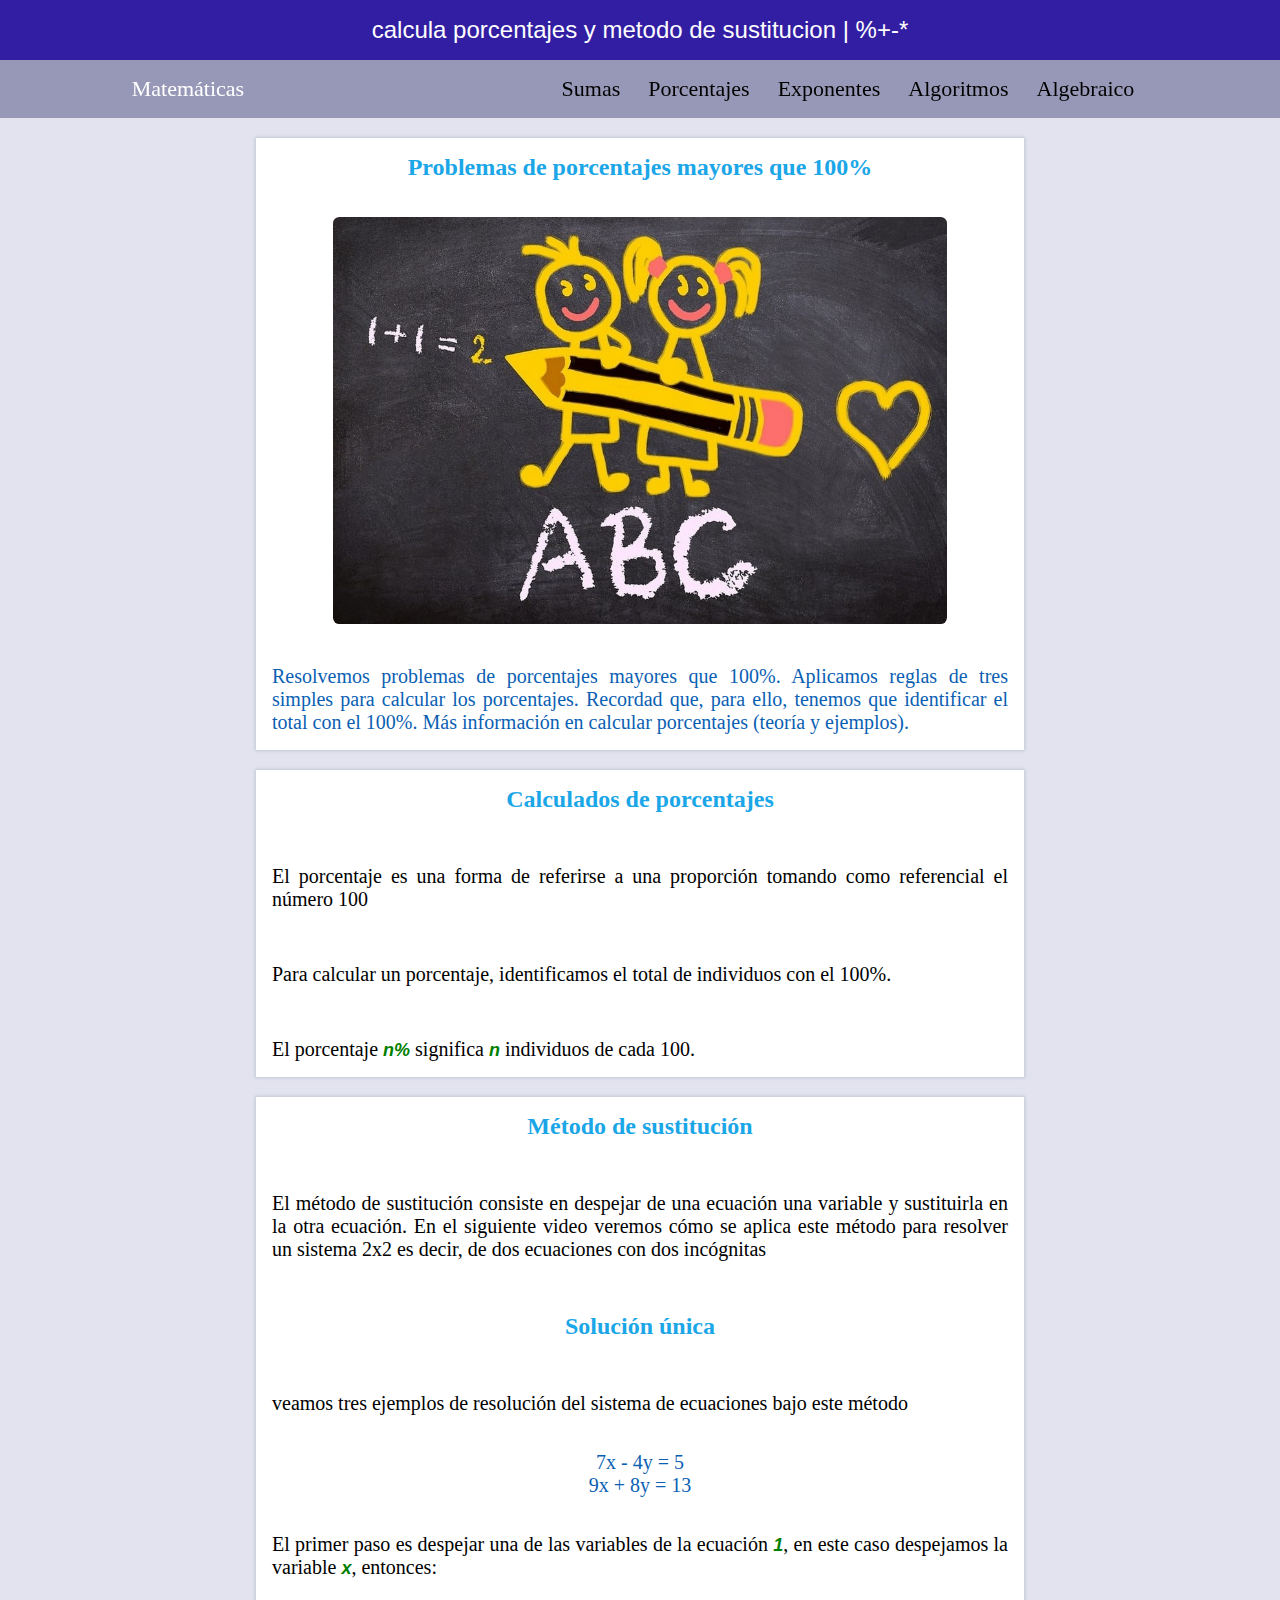
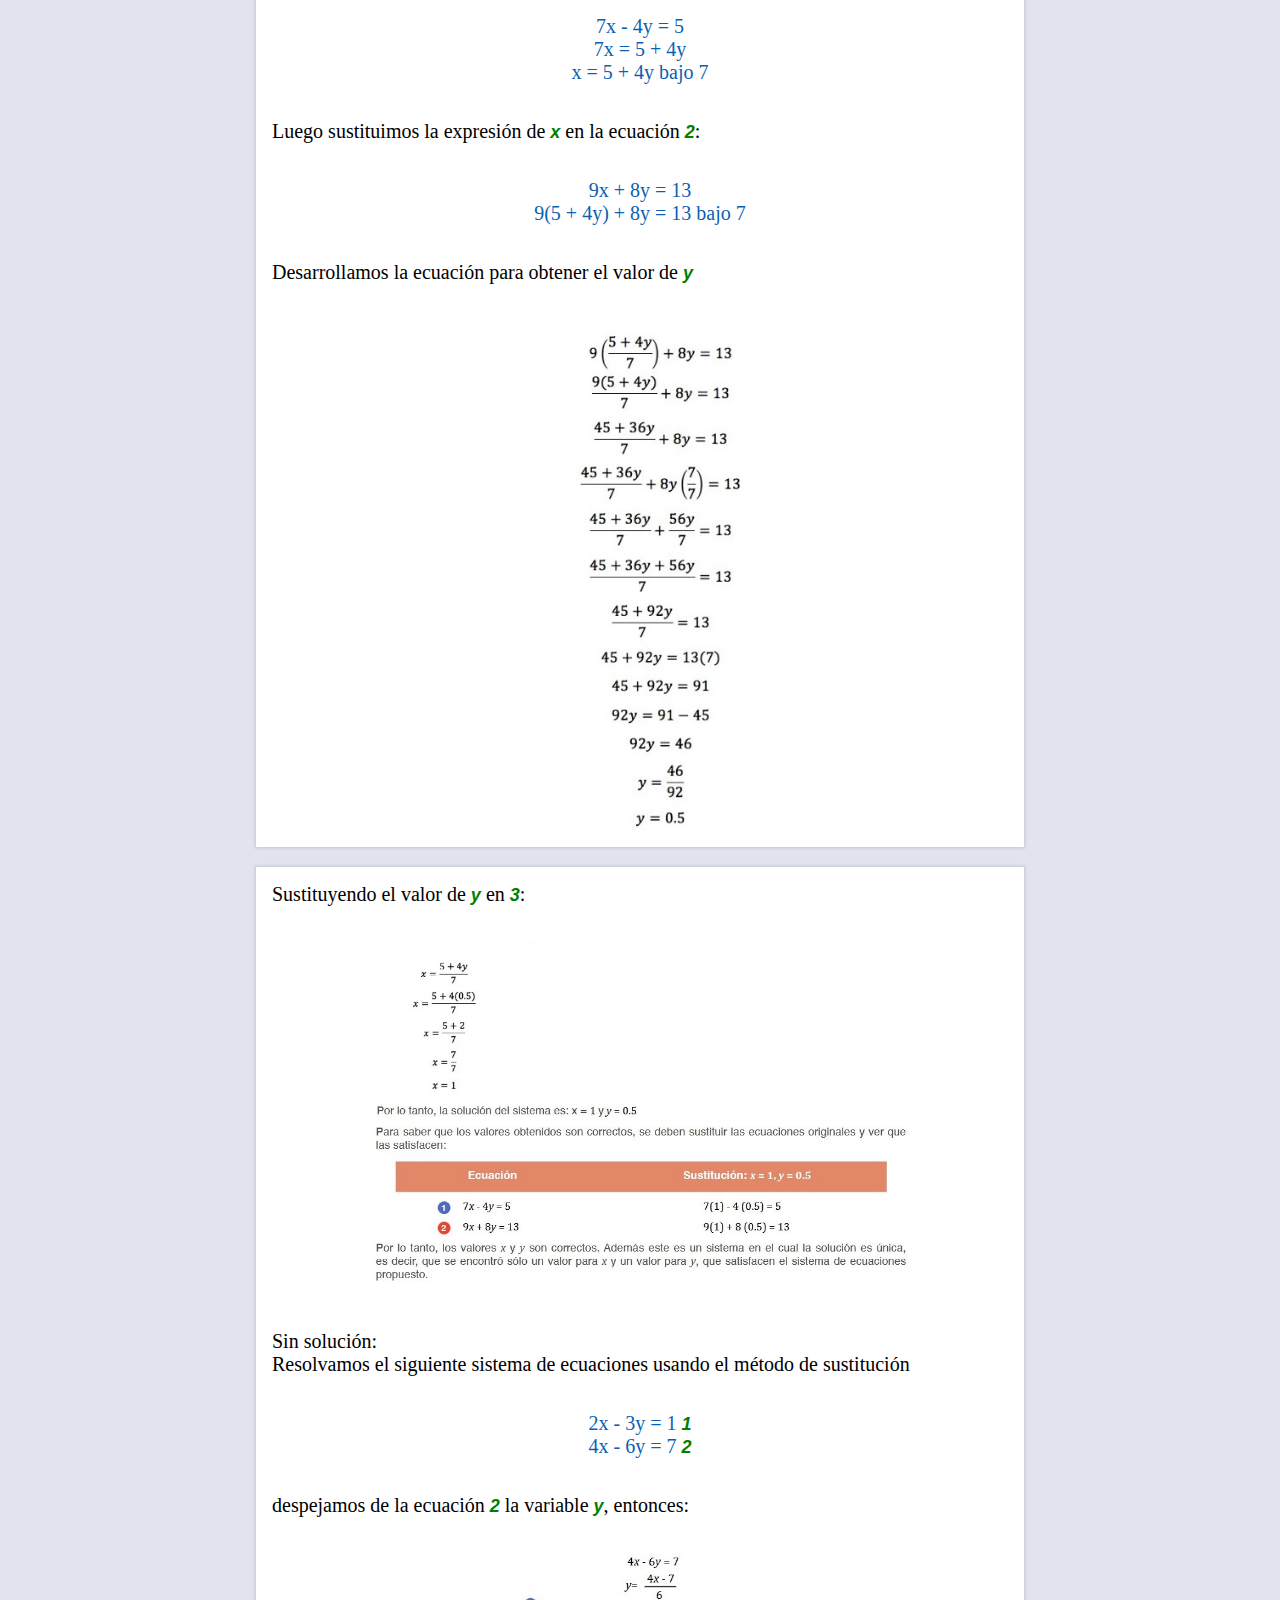
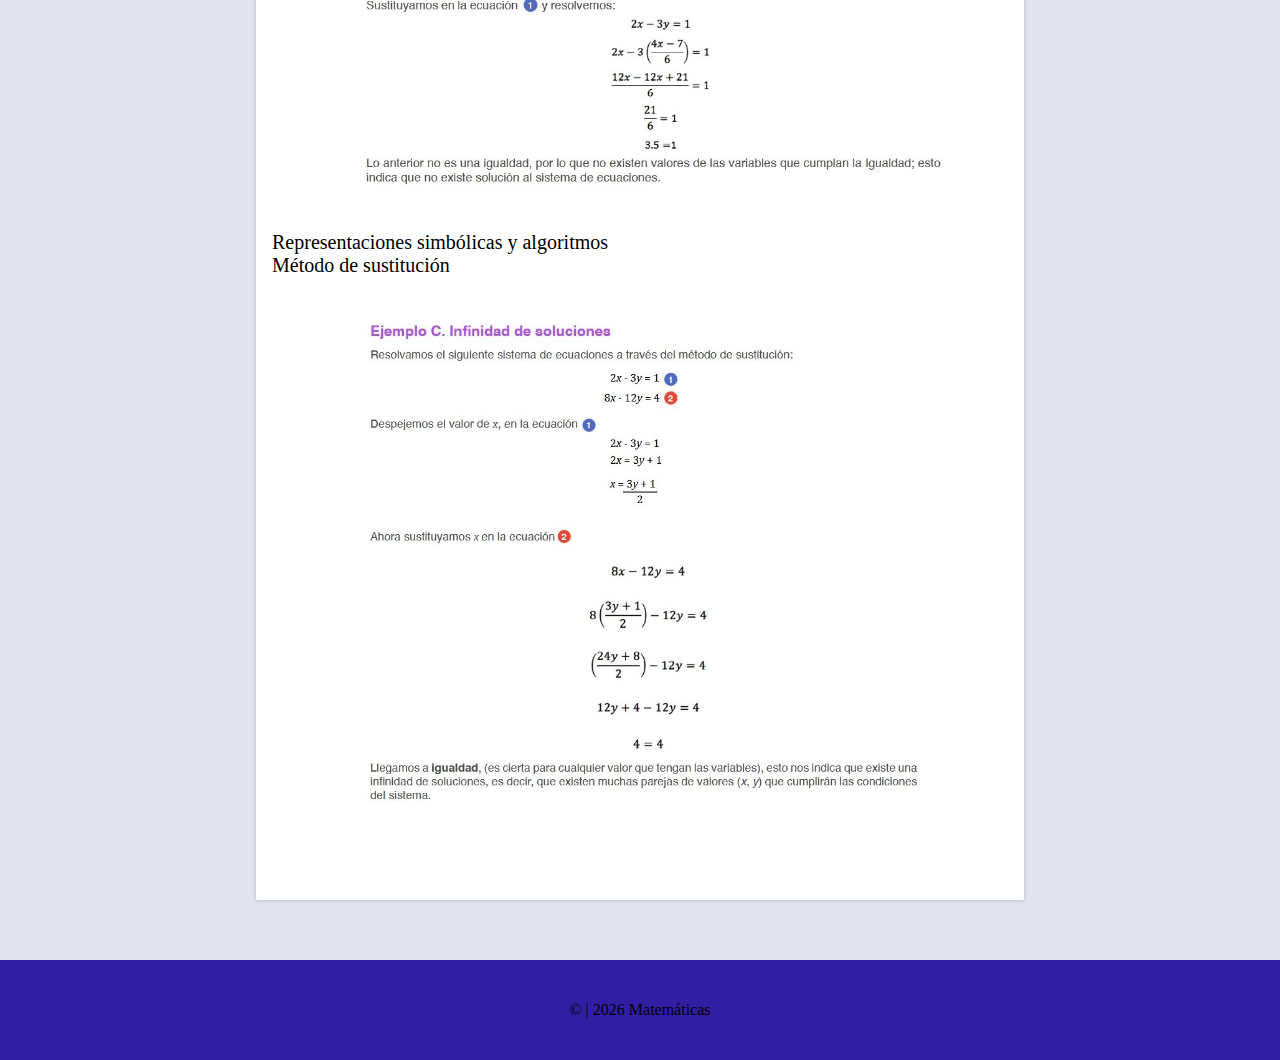
==== commit 316d5130: "fix-web" ====
--- a/index.html
+++ b/index.html
@@ -89,7 +89,7 @@
     </div>
     </div>
     <footer>
-        <div id="fecha">© | 2025 Matemáticas</div>
+        <div id="fecha">© | <span id="años"></span> Matemáticas</div>
     </footer>
     <script src="app.js"></script>
     <script src="navegacion.js"></script>
--- a/style.css
+++ b/style.css
@@ -59,7 +59,11 @@
 img{
 width:100%;
 height: auto;
+width: 80%; border-radius: 0.4rem;
 }
 .navbar ul li .nav-link.active{
 color:blue;
+}
+.introFormatico .orden{
+color: #073461;
 }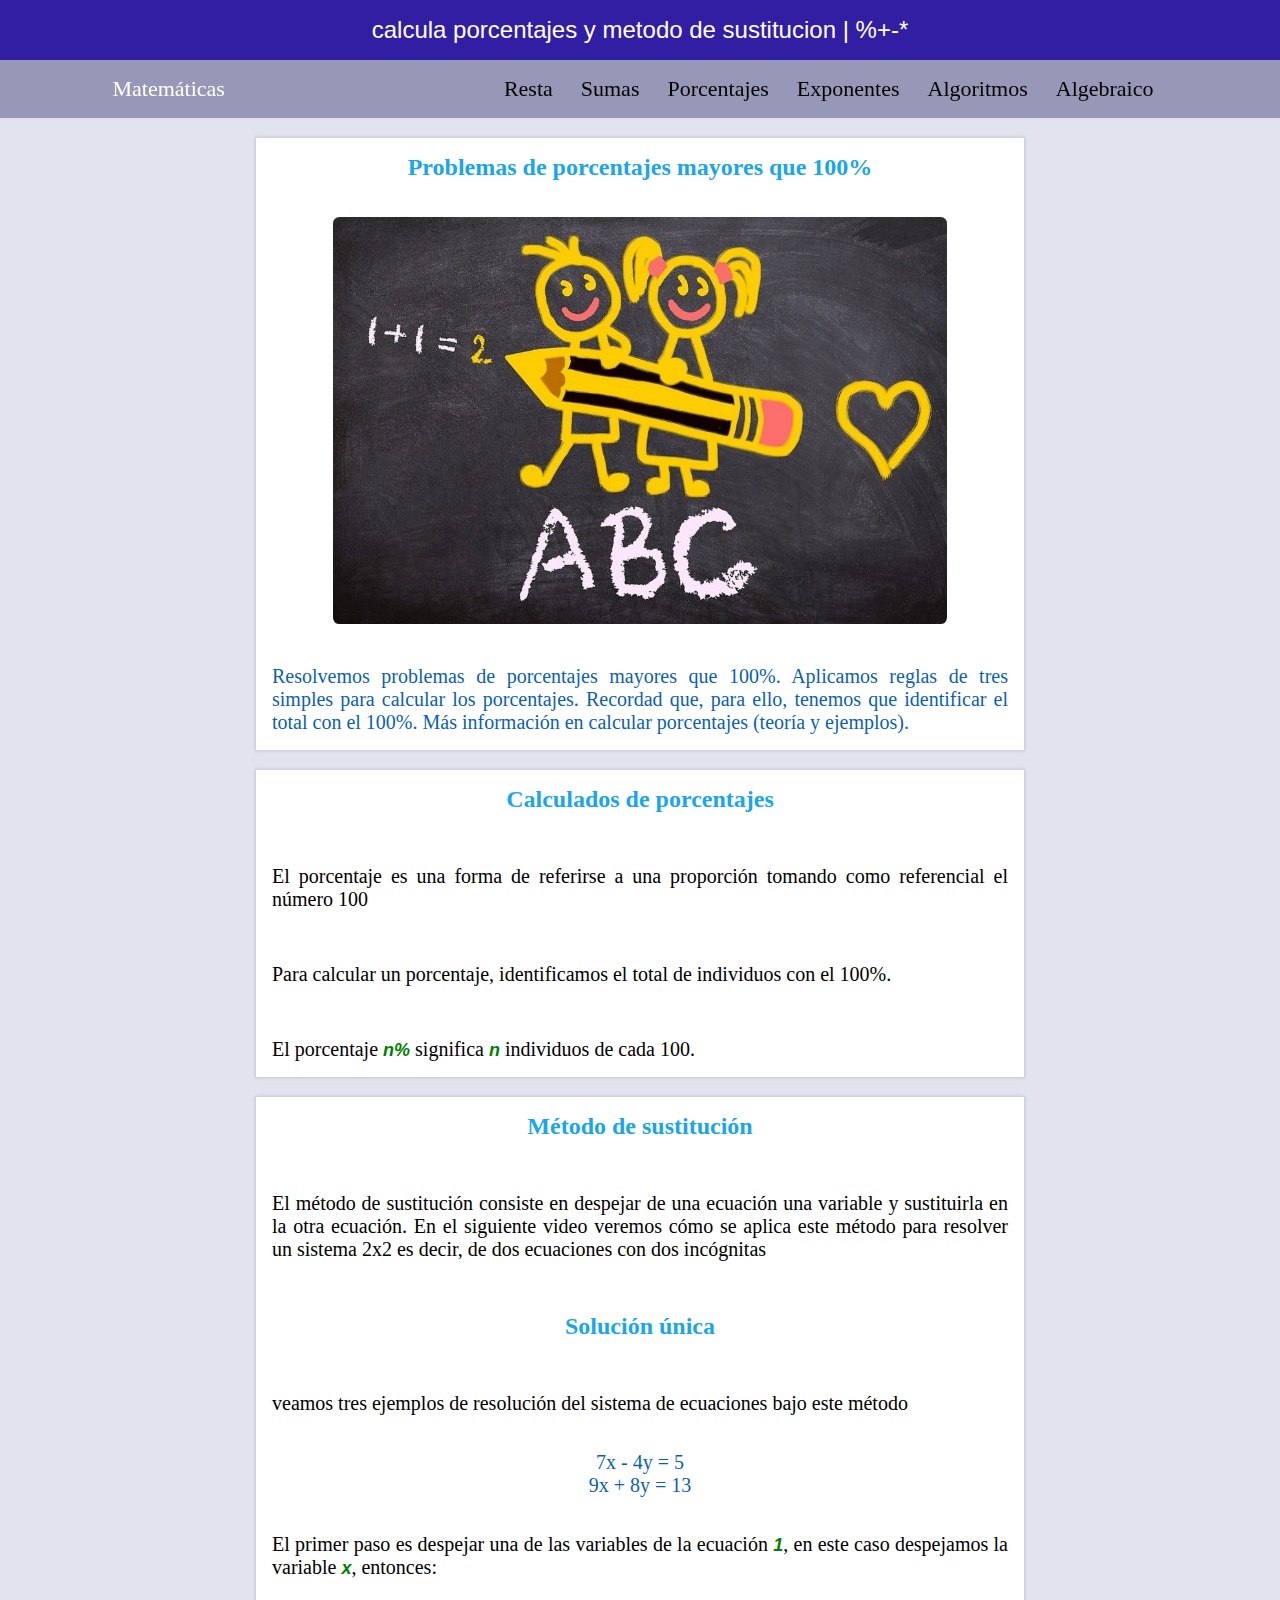
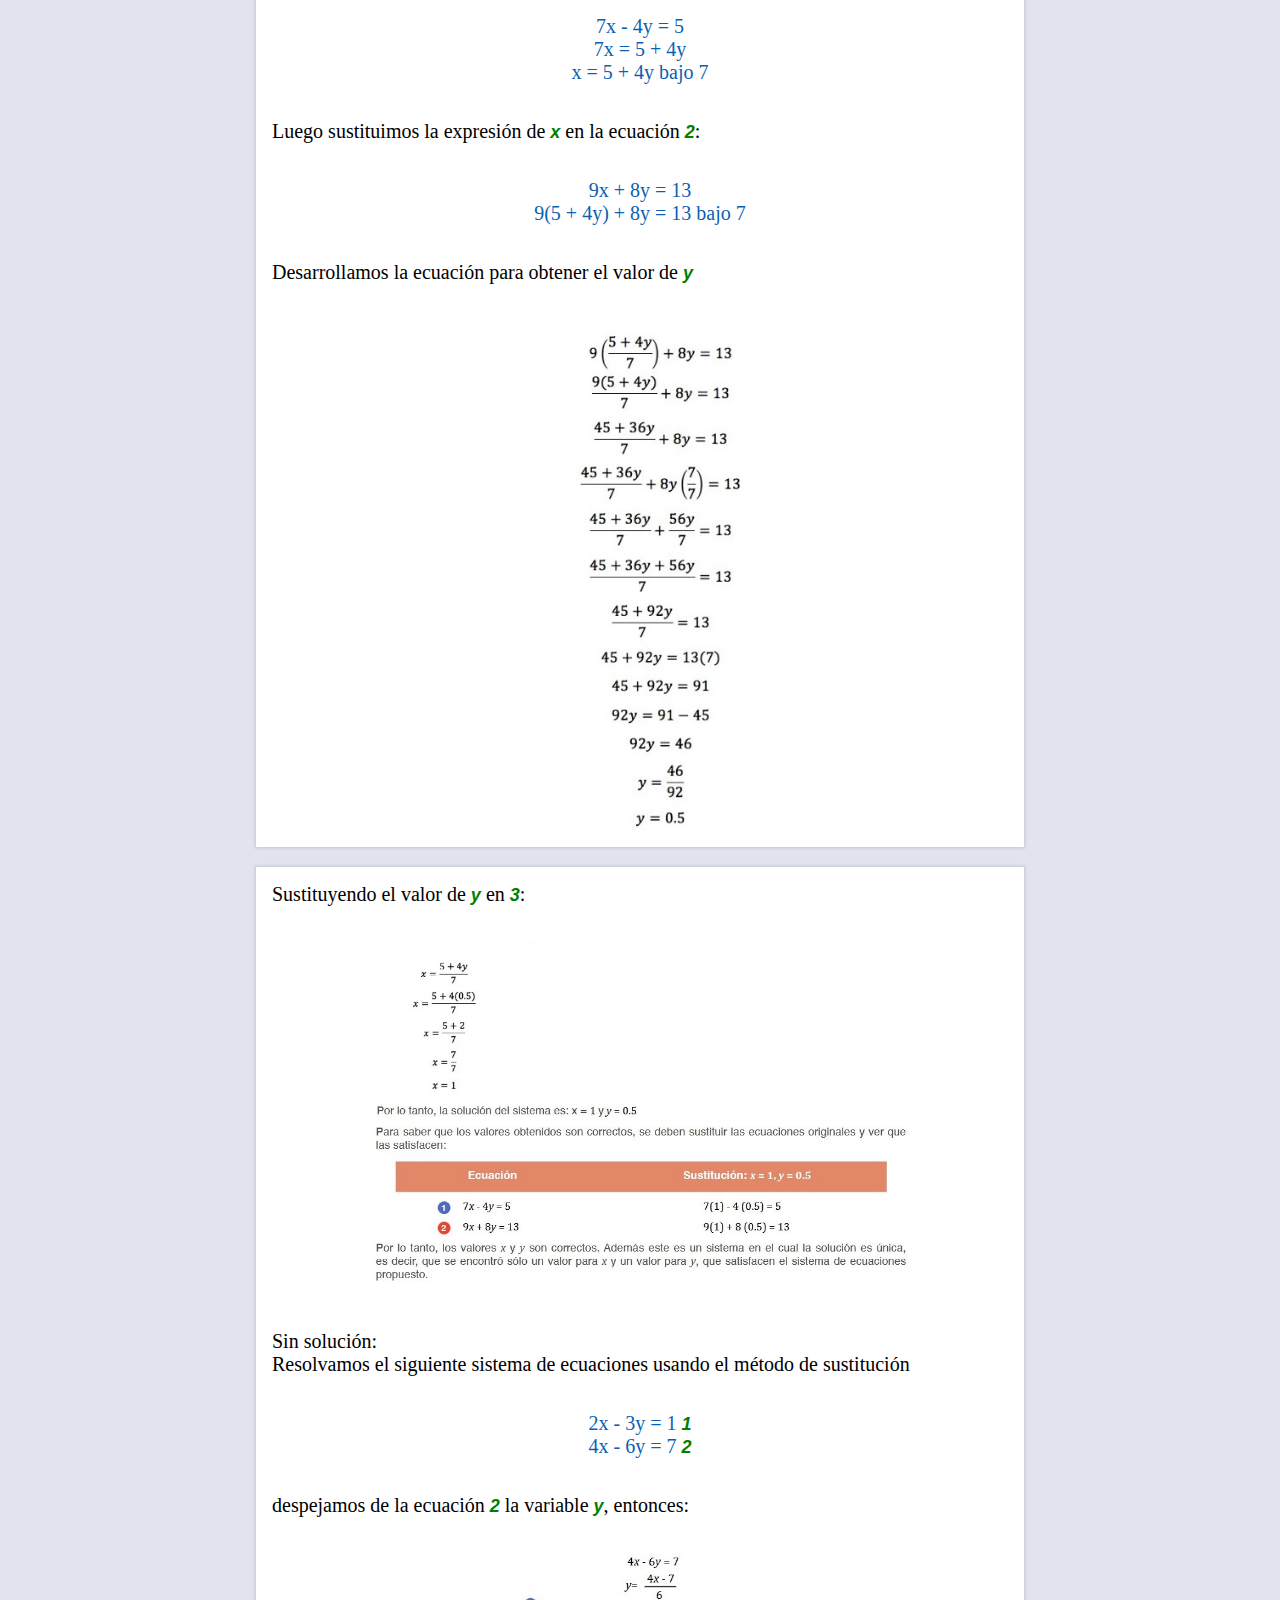
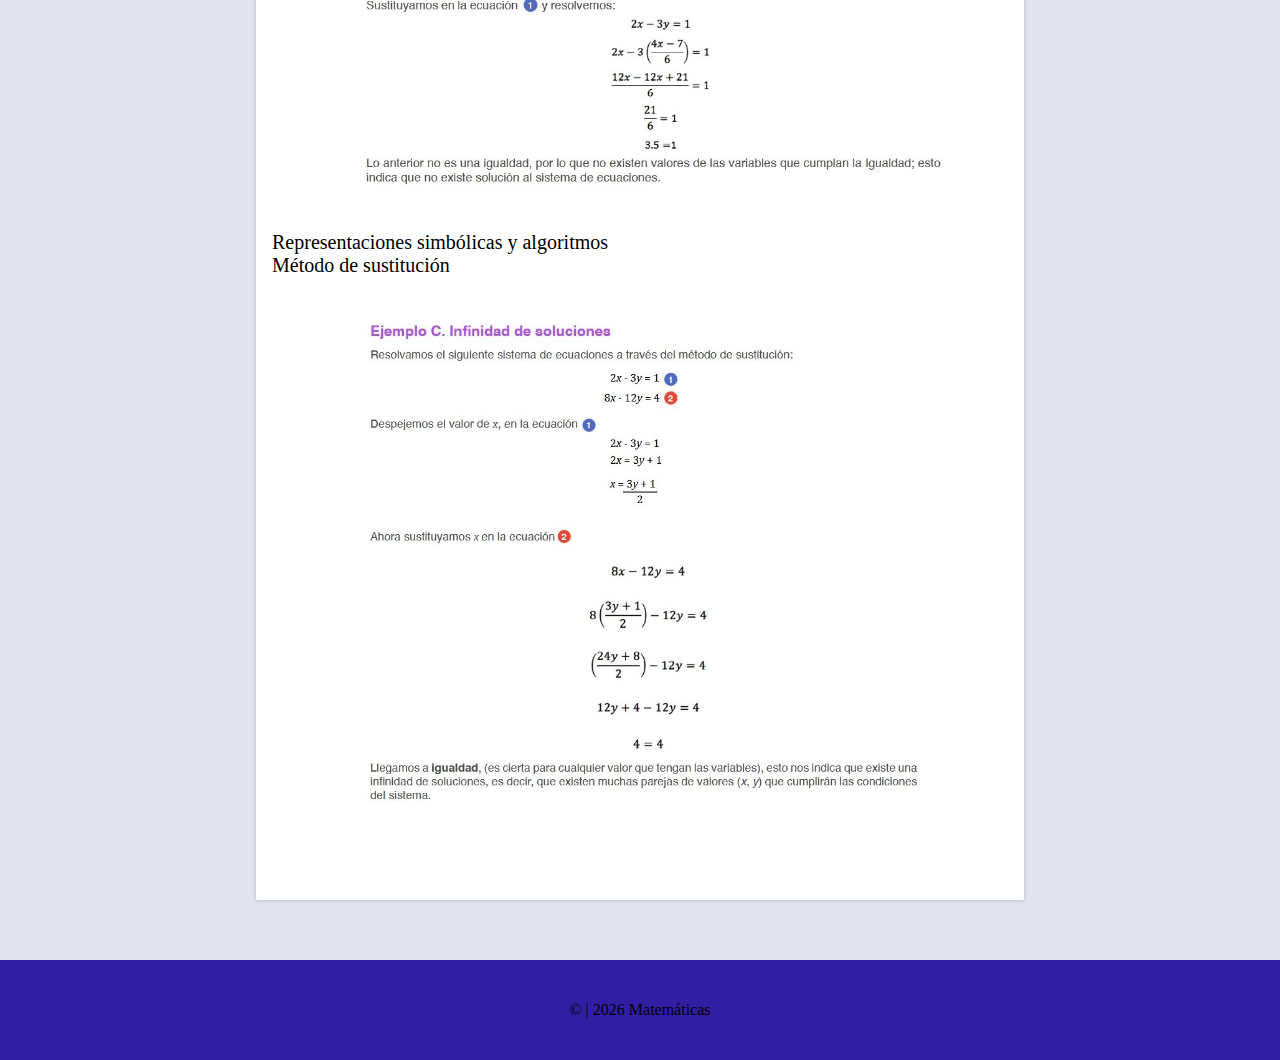
==== commit be146cf1: "fix-web" ====
--- a/index.html
+++ b/index.html
@@ -16,6 +16,7 @@
     <div class="navbar">
         <div class="logos">Matemáticas</div>
         <ul>
+            <li><a href="/resta" class="nav-link">Resta</a></li>
             <li><a href="/sumas" class="nav-link">Sumas</a></li>
             <li><a href="/index" class="nav-link">Porcentajes</a></li>
             <li><a href="/exponentes" class="nav-link">Exponentes</a></li>
